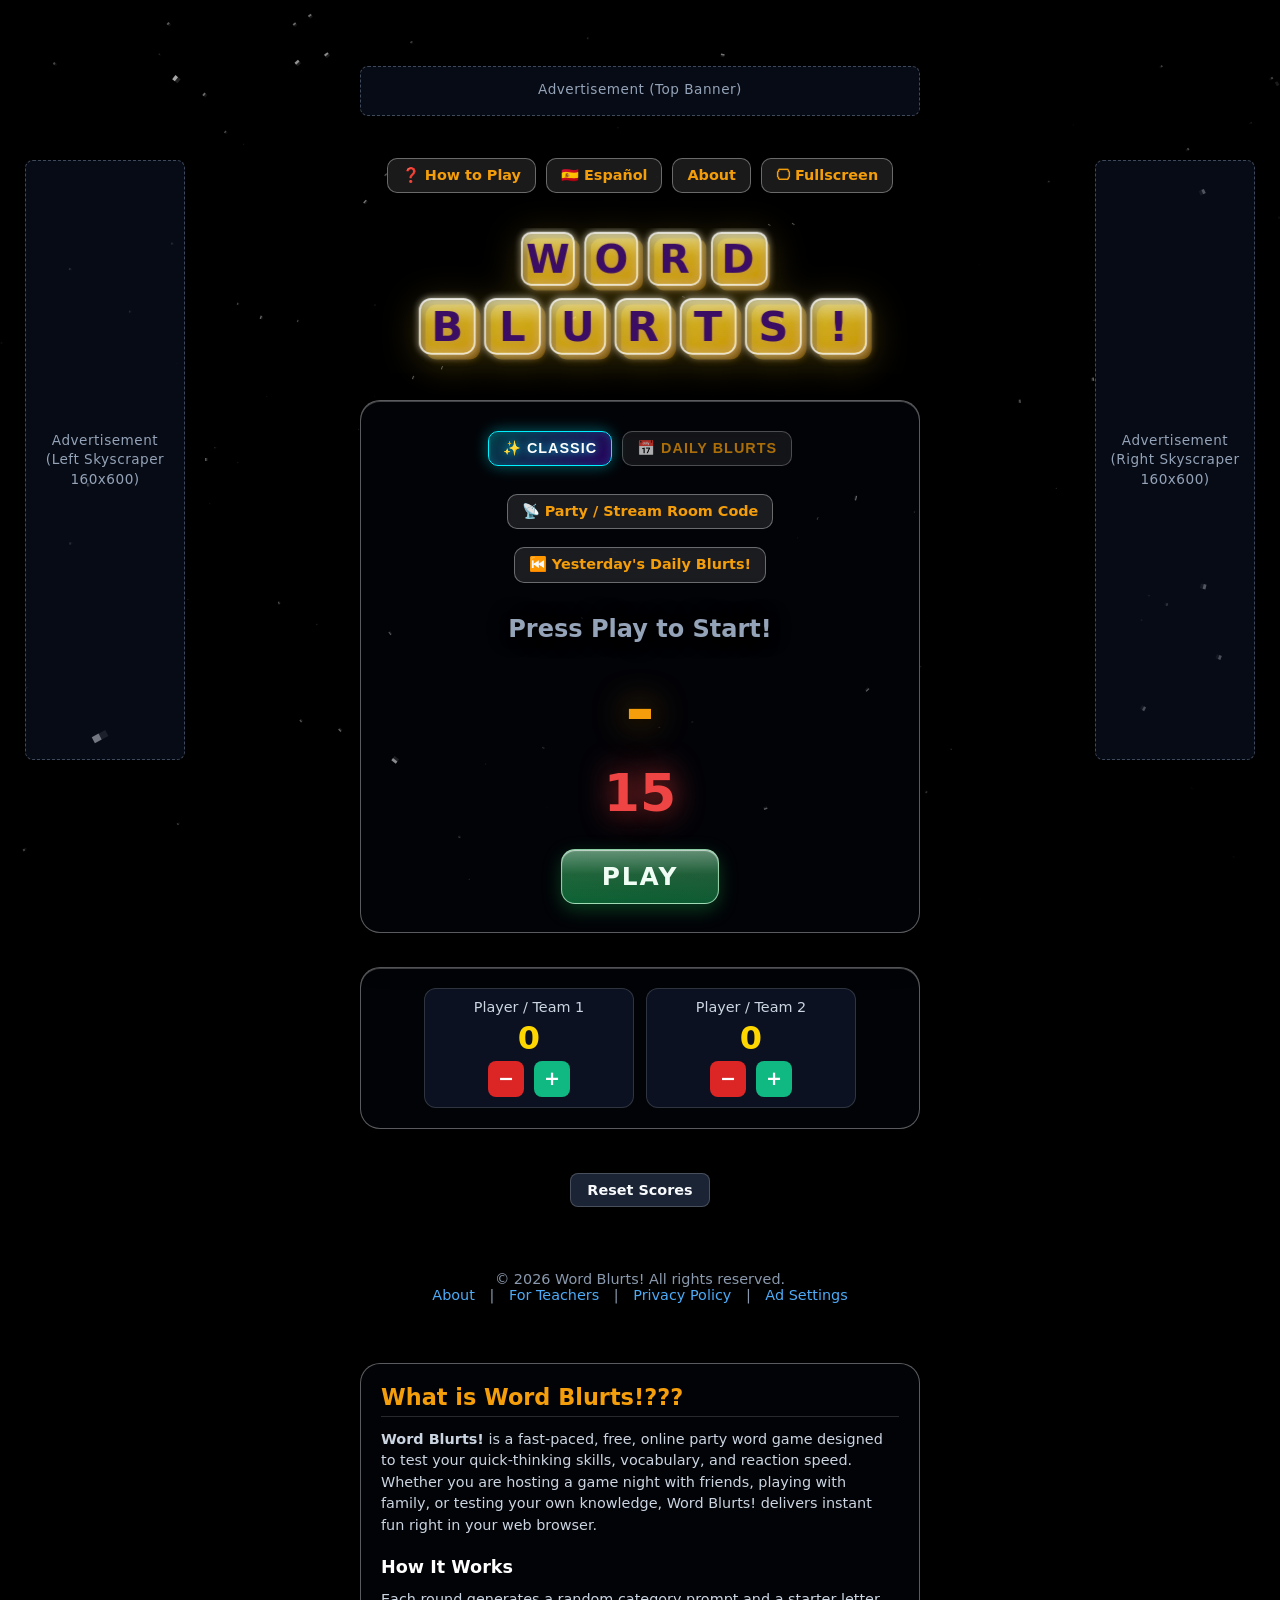
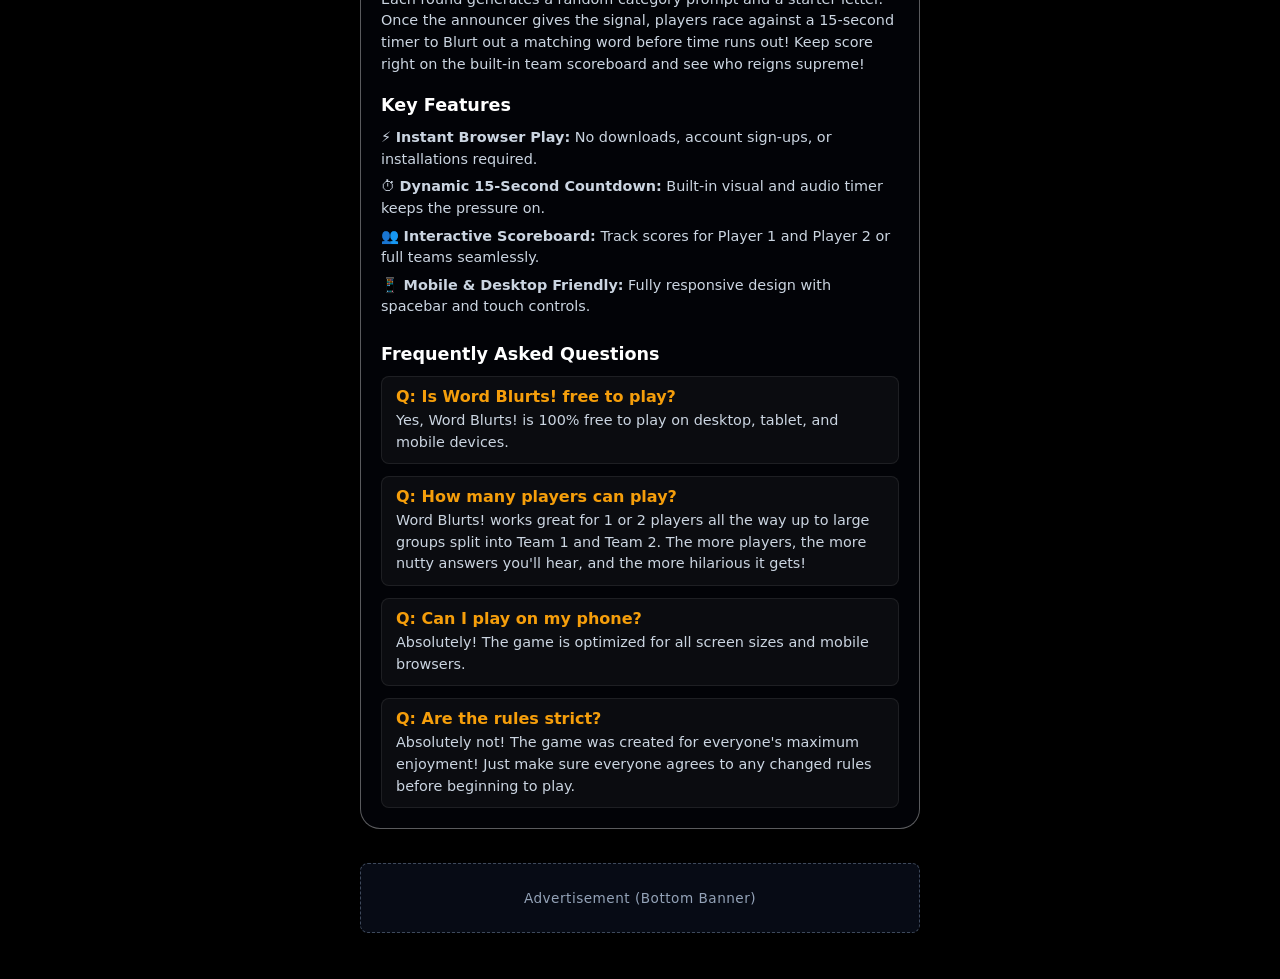
==== index.html @ f64deb50 "Update index.html" ====
<!DOCTYPE html>
<html lang="en" translate="no">
<head>
<script async src="https://www.googletagmanager.com/gtm.js?id=GTM-NG4SJJV2"></script>
<script>
  window.dataLayer = window.dataLayer || [];
  function gtag(){dataLayer.push(arguments);}
  gtag('js', new Date());
</script>

    
    <meta charset="UTF-8">
    <meta name="viewport" content="width=device-width, initial-scale=1.0">
    <meta name="google" content="notranslate">
    <!-- PWA Web Manifest -->
    <link rel="manifest" href="manifest.json">


    <!-- Mobile & iOS Home Screen Tags -->
    <meta name="theme-color" content="#7b2cbf">
    <meta name="mobile-web-app-capable" content="yes">
    <meta name="apple-mobile-web-app-capable" content="yes">
    <meta name="apple-mobile-web-app-status-bar-style" content="black-translucent">
    <meta name="apple-mobile-web-app-title" content="Word Blurts!">
    <link rel="apple-touch-icon" href="icon-192.png">
    <meta charset="UTF-8">
    <meta name="viewport" content="width=device-width, initial-scale=1.0">
    <title>Word Blurts! - Fast-Paced Online Party Game</title>


    <!-- Social Media Open Graph Meta Tags -->
    <meta property="og:type" content="website">
    <meta property="og:url" content="https://wordblurts.com/">
    <meta property="og:title" content="Word Blurts! - Fast-Paced Online Party Game">
    <meta property="og:description" content="Test your quick thinking! Race against a 15-second timer in this free online party word game.">
    <meta property="og:image" content="https://wordblurts.com/assets/og-preview.png">


    <!-- Twitter / X Card Tags -->
    <meta name="twitter:card" content="summary_large_image">
    <meta name="twitter:title" content="Word Blurts! - Fast-Paced Online Party Game">
    <meta name="twitter:description" content="Race against the clock in this instant browser word game!">
    <meta name="twitter:image" content="https://wordblurts.com/assets/og-preview.png">


    <script async src="https://pagead2.googlesyndication.com/pagead/js/adsbygoogle.js?client=ca-pub-4218227228599951" crossorigin="anonymous"></script>
    <style>
        /* Reduce size of time-up / status announcements */
        .time-up-text, #promptDisplay.time-up {
            font-size: 80% !important;
        }
        #promptDisplay.time-up, 
        .time-up-text, 
        div.time-up-text {
            font-size: 1.8rem !important;
        }


        /* ==========================================
           PWA BANNER
           ========================================== */
        .pwa-banner {
            position: fixed;
            bottom: 20px;
            left: 50%;
            transform: translateX(-50%);
            width: 92%;
            max-width: 480px;
            background: rgba(13, 16, 38, 0.92);
            border: 1px solid rgba(0, 240, 255, 0.4);
            border-radius: 16px;
            padding: 12px 16px;
            display: flex;
            align-items: center;
            justify-content: space-between;
            gap: 12px;
            box-shadow: 0 10px 30px rgba(0, 0, 0, 0.8), 0 0 20px rgba(0, 240, 255, 0.2);
            backdrop-filter: blur(12px);
            z-index: 9999;
            transition: all 0.4s cubic-bezier(0.175, 0.885, 0.32, 1.275);
        }


        .pwa-banner.hidden {
            display: none !important;
        }


        .pwa-banner-content {
            display: flex;
            align-items: center;
            gap: 12px;
            overflow: hidden;
        }


        .pwa-icon-wrapper {
            width: 44px;
            height: 44px;
            flex-shrink: 0;
            border-radius: 10px;
            overflow: hidden;
            border: 1px solid rgba(0, 240, 255, 0.3);
            box-shadow: 0 0 8px rgba(0, 240, 255, 0.3);
        }


        .pwa-app-icon {
            width: 100%;
            height: 100%;
            object-fit: cover;
        }


        .pwa-text {
            display: flex;
            flex-direction: column;
        }


        .pwa-title {
            color: #ffffff;
            font-family: 'Orbitron', 'Rajdhani', sans-serif;
            font-size: 0.95rem;
            font-weight: 700;
            letter-spacing: 0.5px;
        }


        .pwa-subtext {
            color: #8a99ad;
            font-size: 0.75rem;
            margin-top: 2px;
        }


        .pwa-actions {
            display: flex;
            align-items: center;
            gap: 8px;
            flex-shrink: 0;
        }


        .pwa-btn-install {
            background: linear-gradient(135deg, #00f0ff 0%, #7000ff 100%);
            border: none;
            color: #ffffff;
            font-family: 'Orbitron', sans-serif;
            font-size: 0.8rem;
            font-weight: 700;
            padding: 8px 16px;
            border-radius: 20px;
            cursor: pointer;
            box-shadow: 0 0 10px rgba(0, 240, 255, 0.4);
            transition: transform 0.2s ease, box-shadow 0.2s ease;
        }


        .pwa-btn-install:active {
            transform: scale(0.95);
        }


        .pwa-btn-close {
            background: transparent;
            border: none;
            color: #8a99ad;
            font-size: 1.4rem;
            line-height: 1;
            cursor: pointer;
            padding: 4px 8px;
            transition: color 0.2s ease;
        }


        .pwa-btn-close:hover {
            color: #ffffff;
        }


      /* ==========================================
           MODE TOGGLE CONTAINER & BUTTONS
           ========================================== */
        .mode-toggle-container {
            display: flex;
            justify-content: center;
            align-items: center;
            gap: 12px;
            margin: 20px auto;
            padding: 6px;
            background: rgba(13, 16, 38, 0.75);
            border: 1px solid rgba(0, 240, 255, 0.2);
            border-radius: 50px;
            box-shadow: 0 0 20px rgba(0, 0, 0, 0.6), inset 0 0 12px rgba(0, 240, 255, 0.05);
            backdrop-filter: blur(8px);
            width: fit-content;
        }

        .mode-btn {
            background: transparent;
            border: 1px solid transparent;
            color: #8a99ad;
            font-family: 'Orbitron', 'Rajdhani', 'Segoe UI', sans-serif;
            font-size: 0.95rem;
            font-weight: 700;
            letter-spacing: 1px;
            padding: 10px 24px;
            border-radius: 30px;
            cursor: pointer;
            transition: all 0.3s cubic-bezier(0.25, 0.8, 0.25, 1);
            outline: none;
            text-transform: uppercase;
            position: relative;
            overflow: hidden;
        }

       .mode-btn:hover:not(.active) {
    color: #e2e8f0;
    border-color: rgba(0, 240, 255, 0.3);
    background: rgba(0, 240, 255, 0.05);
    box-shadow: 0 0 10px rgba(0, 240, 255, 0.15);
}

.mode-btn.active {
    color: #ffffff;
    background: linear-gradient(135deg, rgba(0, 240, 255, 0.25) 0%, rgba(112, 0, 255, 0.35) 100%);
    border-color: #00f0ff;
    box-shadow: 0 0 15px rgba(0, 240, 255, 0.4), inset 0 0 8px rgba(0, 240, 255, 0.2);
    text-shadow: 0 0 8px rgba(0, 240, 255, 0.8);
}

.mode-btn.active#dailyModeBtn {
    background: linear-gradient(135deg, rgba(124, 58, 237, 0.35) 0%, rgba(91, 33, 182, 0.45) 100%);
    border-color: #a78bfa;
    box-shadow: 0 0 15px rgba(167, 139, 250, 0.35), inset 0 0 8px rgba(167, 139, 250, 0.2);
    text-shadow: 0 0 8px rgba(167, 139, 250, 0.7);
}

.mode-btn:active {
    transform: scale(0.96);
}

/* Match top and bottom banner height & edge clearance on desktop */
.ad-banner-top,
.ad-banner-bottom {
    display: flex;
    align-items: center;
    justify-content: center;
    width: 100%;
    max-width: 760px;
    height: 60px;
    min-height: 50px;
    max-height: 70px;
    padding: 4px 8px;
    box-sizing: border-box;
    background-color: rgba(15, 23, 42, 0.96);
    backdrop-filter: blur(6px);
    z-index: 999;
}

.ad-banner-top {
    position: sticky;
    top: 16px;
    margin: 16px auto 10px auto;
}

.ad-banner-bottom {
    position: fixed;
    bottom: 16px;
    left: 50%;
    transform: translateX(-50%);
    margin: 0;
}

/* Give page content room at the bottom so the fixed banner doesn't cover text */
.game-container {
    padding-bottom: 90px;
}

/* Uniform vertical spacing through the game field down to Reset Scores */
.game-field-stack > * + *,
.game-field-reset {
    margin-top: 10px !important;
}

@media (max-width: 768px) {
    .side-column {
        display: none !important;
    }
    .game-container {
        padding-top: calc(16px + env(safe-area-inset-top, 0px));
        padding-bottom: calc(90px + env(safe-area-inset-bottom, 0px));
    }
    .ad-banner-top {
        top: 0;
        height: auto;
        min-height: calc(50px + env(safe-area-inset-top, 0px));
        max-height: none;
        padding-top: env(safe-area-inset-top, 0px);
        padding-bottom: 0;
        margin: 0 auto 10px auto;
    }
    .ad-banner-bottom {
        bottom: 0;
        left: 50%;
        transform: translateX(-50%);
        height: auto;
        min-height: calc(50px + env(safe-area-inset-bottom, 0px));
        max-height: none;
        padding-top: 0;
        padding-bottom: calc(env(safe-area-inset-bottom, 0px) + 16px);
        margin: 0;
    }
}

@media (max-width: 480px) {
    .mode-toggle-container {
        width: 90%;
        gap: 6px;
    }
    .mode-btn {
        flex: 1;
        padding: 8px 12px;
        font-size: 0.82rem;
        text-align: center;
    }
}

/* ==========================================
   DAILY RESULTS MODAL STYLES
   ========================================== */
.modal-overlay {
    position: fixed;
    top: 0;
    left: 0;
    width: 100vw;
    height: 100vh;
    background-color: rgba(10, 14, 26, 0.85);
    backdrop-filter: blur(6px);
    display: flex;
    justify-content: center;
    align-items: center;
    z-index: 1000;
    animation: fadeIn 0.3s ease-out;
}

.modal-card {
    background: linear-gradient(145deg, #1e293b, #0f172a);
    border: 2px solid #38bdf8;
    box-shadow: 0 10px 30px rgba(56, 189, 248, 0.25);
    border-radius: 18px;
    padding: 30px;
    width: 90%;
    max-width: 420px;
    text-align: center;
    color: #ffffff;
    box-sizing: border-box;
}

.modal-title {
    font-family: 'Segoe UI Black', Arial-Black, sans-serif;
    font-size: 1.6rem;
    margin-top: 0;
    margin-bottom: 20px;
    color: #fef08a;
    text-shadow: 0 2px 8px rgba(254, 240, 138, 0.3);
}

.stats-row {
    display: flex;
    justify-content: space-around;
    gap: 10px;
    margin-bottom: 20px;
}

.stat-box {
    background: rgba(255, 255, 255, 0.05);
    border: 1px solid rgba(255, 255, 255, 0.1);
    border-radius: 12px;
    padding: 12px 8px;
    flex: 1;
    display: flex;
    flex-direction: column;
    align-items: center;
}

.stat-value {
    font-size: 1.4rem;
    font-weight: 900;
    color: #38bdf8;
}

.stat-label {
    font-size: 0.75rem;
    text-transform: uppercase;
    letter-spacing: 0.5px;
    color: #94a3b8;
    margin-top: 4px;
}


        .emoji-grid {
            font-size: 1.5rem;
            letter-spacing: 4px;
            margin: 15px 0;
            word-break: break-all;
        }


        .next-blurt-msg {
            font-size: 0.9rem;
            color: #cbd5e1;
            margin-bottom: 20px;
        }


        .share-btn {
            background: linear-gradient(135deg, #22c55e, #15803d);
            color: #ffffff;
            font-family: 'Segoe UI Black', Arial-Black, sans-serif;
            font-size: 1.1rem;
            border: none;
            border-radius: 12px;
            padding: 14px 28px;
            cursor: pointer;
            width: 100%;
            transition: transform 0.15s ease, box-shadow 0.15s ease;
            box-shadow: 0 4px 14px rgba(34, 197, 94, 0.4);
        }


        .share-btn:hover {
            transform: translateY(-2px);
            box-shadow: 0 6px 20px rgba(34, 197, 94, 0.6);
        }


        .share-btn:active {
            transform: translateY(1px);
        }


        @keyframes fadeIn {
            from { opacity: 0; transform: scale(0.95); }
            to { opacity: 1; transform: scale(1); }
        }


        /* ==========================================
           MAIN GAME STYLES
           ========================================== */
        :root {
            --primary-green: #10b981;
            --primary-green-hover: #059669;
            --card-bg: rgba(10, 15, 30, 0.25);
            --card-border: rgba(255, 255, 255, 0.35);
            --accent-yellow: #f59e0b;
            --text-color: #f8fafc;
            --accent-glow: rgba(245, 158, 11, 0.75);
            --btn-green: #2e7d32;
            --btn-red: #c62828;
        }


        * {
            box-sizing: border-box;
            margin: 0;
            padding: 0;
            font-family: 'Segoe UI', system-ui, -apple-system, BlinkMacSystemFont, Roboto, sans-serif;
        }


        body {
            background-color: #000000;
            color: var(--text-color);
            min-height: 100vh;
            display: flex;
            flex-direction: column;
            align-items: center;
            justify-content: space-between;
            overflow-x: hidden;
            position: relative;
            padding-top: 56px;
        }


        #starfield {
            position: fixed;
            top: 0;
            left: 0;
            width: 100vw;
            height: 100vh;
            z-index: 0;
            pointer-events: none;
        }


        .ad-banner {
            position: relative;
            z-index: 10;
            width: 100%;
            max-width: 728px;
            height: 90px;
            background-color: rgba(15, 23, 42, 0.5);
            display: flex;
            align-items: center;
            justify-content: center;
            color: #94a3b8;
            font-size: 0.85rem;
            border: 1px dashed rgba(100, 116, 139, 0.6);
            border-radius: 8px;
            margin: 10px 0;
            letter-spacing: 0.5px;
        }


        .page-layout {
            display: flex;
            justify-content: center;
            align-items: flex-start;
            width: 100%;
            max-width: 1200px;
            margin: 0 auto;
            position: relative;
            z-index: 10;
        }


        .side-column {
            display: none;
            width: 160px;
            background-color: transparent;
            margin: 10px;
        }


        .ad-placeholder-vertical {
            width: 160px;
            height: 600px;
            background-color: rgba(15, 23, 42, 0.5);
            border: 1px dashed rgba(100, 116, 139, 0.6);
            border-radius: 8px;
            display: flex;
            align-items: center;
            justify-content: center;
            text-align: center;
            color: #94a3b8;
            font-size: 0.85rem;
            letter-spacing: 0.5px;
            line-height: 1.4;
            padding: 10px;
        }


        .game-container {
            width: 100%;
            max-width: 650px;
            display: flex;
            flex-direction: column;
            align-items: center;
            gap: 20px;
            margin: 0 auto;
            padding: 10px 20px 20px 20px;
        }


        header {
            width: 100%;
            display: flex;
            justify-content: center;
            padding: 5px 0;
        }


        .logo-3d {
            width: 100%;
            max-width: 520px;
            height: auto;
            filter: drop-shadow(0px 12px 20px rgba(0, 0, 0, 0.85));
        }


        .rules-toggle-btn {
            background: rgba(255, 255, 255, 0.1);
            color: var(--accent-yellow);
            border: 1px solid var(--card-border);
            padding: 8px 18px;
            border-radius: 20px;
            font-size: 0.9rem;
            font-weight: 700;
            cursor: pointer;
            transition: all 0.2s ease;
            backdrop-filter: blur(5px);
            display: inline-flex;
            align-items: center;
            gap: 6px;
        }


        .rules-toggle-btn:hover {
            background: rgba(255, 255, 255, 0.2);
            color: #ffffff;
            transform: translateY(-1px);
        }


        .btn-lang {
            background: rgba(255, 255, 255, 0.1);
            color: var(--accent-yellow);
            border: 1px solid var(--card-border);
            padding: 8px 18px;
            border-radius: 20px;
            font-size: 0.9rem;
            font-weight: 700;
            cursor: pointer;
            transition: all 0.2s ease;
            backdrop-filter: blur(5px);
            display: inline-flex;
            align-items: center;
            gap: 6px;
        }


        .btn-lang:hover {
            background: rgba(255, 255, 255, 0.2);
            color: #ffffff;
            transform: translateY(-1px);
        }


        .rules-card {
            background: var(--card-bg);
            padding: 16px 20px;
            border-radius: 12px;
            font-size: 0.92rem;
            color: #ffffff;
            line-height: 1.5;
            border: 1px solid var(--card-border);
            box-shadow: 0 8px 32px 0 rgba(0, 0, 0, 0.7);
            text-shadow: 0 2px 4px rgba(0, 0, 0, 0.9);
            display: none;
            width: 100%;
            animation: fadeIn 0.3s ease;
        }


        .rules-card kbd {
            background: rgba(255, 255, 255, 0.25);
            border: 1px solid rgba(255, 255, 255, 0.4);
            border-radius: 4px;
            padding: 2px 6px;
            font-size: 0.8rem;
            color: var(--accent-yellow);
            font-weight: 700;
        }


     .game-card {
            background: var(--card-bg);
            width: 100%;
            padding: 22px 20px;
            border-radius: 20px;
            box-shadow: 0 15px 35px rgba(0, 0, 0, 0.7), inset 0 1px 0 rgba(255, 255, 255, 0.25);
            display: flex;
            flex-direction: column;
            align-items: center;
            gap: 12px;
            border: 1px solid var(--card-border);
            position: relative;
            overflow: hidden;
        }

        .game-card > * {
            margin-top: 0 !important;
            margin-bottom: 0 !important;
        }

        .prompt-box {
            font-size: 1.45rem;
            font-weight: 800;
            min-height: 52px;
            display: flex;
            align-items: center;
            justify-content: center;
            color: #ffffff;
            text-shadow: 0 2px 10px rgba(0, 0, 0, 0.95), 0 0 20px rgba(0, 0, 0, 0.9);
            text-align: center;
        }

        .letter-display {
            font-size: 4.5rem;
            font-weight: 900;
            color: var(--accent-yellow);
            line-height: 1;
            text-shadow: 0 0 35px var(--accent-glow), 0 4px 12px rgba(0, 0, 0, 0.95);
            transition: transform 0.2s ease;
        }

        .timer {
            font-size: 3.25rem;
            font-weight: 900;
            color: #ef4444;
            min-height: 52px;
            display: flex;
            align-items: center;
            justify-content: center;
            text-shadow: 0 0 30px rgba(239, 68, 68, 0.85), 0 4px 12px rgba(0, 0, 0, 0.95);
            white-space: nowrap;
            max-width: 100%;
        }

        .play-btn {
            background: linear-gradient(135deg, #10b981 0%, #059669 100%);
            color: white;
            font-size: 1.65rem;
            font-weight: 800;
            padding: 13px 46px;
            border: none;
            border-radius: 50px;
            cursor: pointer;
            box-shadow: 0 8px 25px rgba(16, 185, 129, 0.5), 0 4px 0 #047857;
            transition: all 0.15s ease;
            text-transform: uppercase;
            letter-spacing: 1px;
            touch-action: manipulation;
        }

        .play-btn:hover {
            transform: translateY(-2px);
            box-shadow: 0 12px 30px rgba(16, 185, 129, 0.6), 0 6px 0 #047857;
        }

        .play-btn:active {
            transform: translateY(3px);
            box-shadow: 0 4px 15px rgba(16, 185, 129, 0.4), 0 1px 0 #047857;
        }

        .play-btn:focus {
            outline: none;
        }


        .scoreboard-container {
            width: 100%;
            display: flex;
            flex-direction: column;
            align-items: center;
            gap: 10px;
        }


        .scoreboard {
            background: var(--card-bg);
            width: 100%;
            padding: 20px 15px;
            border-radius: 20px;
            box-shadow: 0 15px 35px rgba(0, 0, 0, 0.7), inset 0 1px 0 rgba(255, 255, 255, 0.25);
            display: flex;
            justify-content: space-around;
            align-items: center;
            gap: 15px;
            border: 1px solid var(--card-border);
        }


        .team-score-card {
            display: flex;
            flex-direction: column;
            align-items: center;
            flex: 1;
            background: rgba(255, 255, 255, 0.05);
            padding: 12px 8px;
            border-radius: 14px;
            border: 1px solid rgba(255, 255, 255, 0.15);
        }


        .team-label {
            font-size: 0.95rem;
            font-weight: 700;
            color: #ffffff;
            text-shadow: 0 2px 4px rgba(0, 0, 0, 0.9);
            margin-bottom: 4px;
        }


        .score-display {
            font-size: 2.8rem;
            font-weight: 900;
            color: var(--accent-yellow);
            text-shadow: 0 0 15px var(--accent-glow);
            margin: 2px 0;
        }


        .score-controls {
            display: flex;
            gap: 10px;
            width: 100%;
            justify-content: center;
            margin-top: 6px;
        }


        .btn-score {
            min-width: 52px;
            min-height: 52px;
            font-size: 1.8rem;
            font-weight: bold;
            border: none;
            border-radius: 12px;
            color: #ffffff;
            cursor: pointer;
            display: flex;
            align-items: center;
            justify-content: center;
            touch-action: manipulation;
            transition: transform 0.1s ease;
            box-shadow: 0 4px 10px rgba(0, 0, 0, 0.5);
        }


        .btn-score:active {
            transform: scale(0.92);
        }


        .btn-plus {
            background-color: var(--btn-green);
            flex: 1;
        }


        .btn-minus {
            background-color: var(--btn-red);
            flex: 1;
        }


        .reset-score-btn {
            background: rgba(239, 68, 68, 0.15);
            color: #fca5a5;
            border: 1px solid rgba(239, 68, 68, 0.4);
            padding: 6px 16px;
            border-radius: 15px;
            font-size: 0.8rem;
            font-weight: 700;
            letter-spacing: 0.5px;
            cursor: pointer;
            transition: all 0.2s ease;
        }


        .reset-score-btn:hover {
            background: rgba(239, 68, 68, 0.3);
            color: #ffffff;
        }


        .seo-info-card {
            background: var(--card-bg);
            border: 1px solid var(--card-border);
            border-radius: 20px;
            padding: 25px;
            width: 100%;
            text-align: left;
            color: var(--text-color);
            box-shadow: 0 15px 35px rgba(0, 0, 0, 0.7);
            display: flex;
            flex-direction: column;
            gap: 12px;
        }


        .seo-info-card h2 {
            color: var(--accent-yellow);
            font-size: 1.4rem;
            border-bottom: 1px solid rgba(255, 255, 255, 0.15);
            padding-bottom: 6px;
        }


        .seo-info-card h3 {
            color: #ffffff;
            font-size: 1.1rem;
            margin-top: 8px;
        }


        .seo-info-card p, .seo-info-card li {
            font-size: 0.9rem;
            line-height: 1.5;
            color: #cbd5e1;
        }


        .seo-info-card ul {
            list-style: none;
            padding-left: 0;
        }


        .seo-info-card li {
            margin-bottom: 6px;
        }


        .faq-item {
            background: rgba(255, 255, 255, 0.04);
            padding: 10px 14px;
            border-radius: 8px;
            border: 1px solid rgba(255, 255, 255, 0.08);
        }


        .faq-item strong {
            color: var(--accent-yellow);
            display: block;
            margin-bottom: 4px;
        }


        @media screen and (min-width: 768px) {
            .side-column {
                display: block;
                position: fixed;
                top: 50%;
                transform: translateY(-50%);
                z-index: 100;
            }
            .side-column-left {
                left: 15px;
            }
            .side-column-right {
                right: 15px;
            }
        }


        @media (max-width: 480px) {
            .timer {
                font-size: 2.6rem;
            }
            .btn-score {
                min-width: 44px;
                min-height: 44px;
                font-size: 1.5rem;
            }
            .score-display {
                font-size: 2.2rem;
            }
            .team-label {
                font-size: 0.82rem;
            }
        }

.top-utility-bar,
.mode-toggle-container,
#roomModeWrapper {
    display: flex !important;
    flex-wrap: wrap !important;
    justify-content: center !important;
    align-items: center !important;
    gap: 10px !important;
    margin: 10px auto !important;
}

.rules-toggle-btn,
.mode-btn,
#toggleRoomBarBtn {
    display: inline-flex !important;
    align-items: center !important;
    justify-content: center !important;
    padding: 8px 14px !important;
    font-size: 0.9rem !important;
    font-weight: 600 !important;
    line-height: 1.2 !important;
    border-radius: 10px !important;
}

.game-card .prompt-box,
.game-card .letter-display,
.game-card .timer,
.game-card .play-btn {
    margin-top: 10px !important;
    margin-bottom: 10px !important;
}

.play-btn {
    padding: 12px 34px !important;
    font-size: 1.25rem !important;
    font-weight: 800 !important;
    letter-spacing: 1.5px !important;
    color: #ecfdf5 !important;
    border-radius: 14px !important;
    border: 1px solid rgba(167, 243, 208, 0.55) !important;
    background:
        linear-gradient(180deg, rgba(255, 255, 255, 0.28) 0%, rgba(255, 255, 255, 0.04) 48%, rgba(0, 0, 0, 0.18) 100%),
        linear-gradient(135deg, rgba(6, 95, 70, 0.72) 0%, rgba(4, 47, 46, 0.78) 100%) !important;
    box-shadow:
        inset 0 1px 1px rgba(255, 255, 255, 0.55),
        0 8px 20px rgba(4, 47, 46, 0.45) !important;
    backdrop-filter: blur(6px) !important;
    cursor: pointer !important;
}

        /* Center the logo cleanly over the gameplay card and give it a glassy sheen */
header {
    display: flex;
    justify-content: center;
    align-items: center;
    width: 100%;
}

.logo-3d {
    display: block;
    margin: 0 auto;
    max-width: 520px;
    width: 100%;
    height: auto;
    filter: drop-shadow(0 6px 18px rgba(250, 204, 21, 0.25));
}

/* Remove the oval/pill wrapper around Classic & Daily Blurts */
.mode-toggle-container {
    background: transparent !important;
    border: none !important;
    box-shadow: none !important;
    border-radius: 0 !important;
    padding: 0 !important;
    gap: 10px !important;
    margin: 8px auto !important;
}

#roomModeWrapper {
    margin: 8px auto 6px auto !important;
}

/* Tighten vertical spacing between Party button, prompt, letter, timer, and PLAY */
.game-card .prompt-box {
    margin-top: 8px !important;
    margin-bottom: 4px !important;
}

.game-card .letter-display {
    margin-top: 2px !important;
    margin-bottom: 4px !important;
}

.game-card .timer {
    margin-top: 2px !important;
    margin-bottom: 10px !important;
}

.game-card .play-btn {
    margin-top: 4px !important;
    margin-bottom: 6px !important;
}

/* Standardize utility/mode/room buttons without overriding red or custom-colored buttons */
.top-utility-bar .rules-toggle-btn,
.mode-toggle-container .mode-btn,
#roomModeWrapper .rules-toggle-btn {
    display: inline-flex !important;
    align-items: center !important;
    justify-content: center !important;
    padding: 8px 14px !important;
    font-size: 0.9rem !important;
    font-weight: 600 !important;
    line-height: 1.2 !important;
    border-radius: 10px !important;
}

/* Keep any red scoring/reset/penalty buttons distinctly red */
button[class*="red"],
button[id*="red"],
.score-btn-red,
.btn-red {
    background: linear-gradient(180deg, rgba(248, 113, 113, 0.72), rgba(185, 28, 28, 0.82)) !important;
    border-color: rgba(254, 202, 202, 0.65) !important;
    color: #fff5f5 !important;
}

/* Brighter, translucent, glossy green PLAY button */
.play-btn {
    padding: 11px 32px !important;
    font-size: 1.2rem !important;
    font-weight: 800 !important;
    letter-spacing: 1.5px !important;
    color: #f0fdf4 !important;
    border-radius: 14px !important;
    border: 1px solid rgba(187, 247, 208, 0.7) !important;
    background:
        linear-gradient(180deg, rgba(255, 255, 255, 0.36) 0%, rgba(255, 255, 255, 0.08) 46%, rgba(16, 185, 129, 0.12) 100%),
        linear-gradient(135deg, rgba(22, 163, 74, 0.52) 0%, rgba(21, 128, 61, 0.58) 100%) !important;
    box-shadow:
        inset 0 1px 1px rgba(255, 255, 255, 0.65),
        0 6px 18px rgba(22, 163, 74, 0.35) !important;
    backdrop-filter: blur(4px) !important;
    cursor: pointer !important;
}

        header {
    display: flex !important;
    justify-content: center !important;
    align-items: center !important;
    width: 100% !important;
    margin: 0 auto !important;
}

.logo-3d {
    display: block !important;
    margin: 0 auto !important;
    width: 100% !important;
    max-width: 520px !important;
    height: auto !important;
}

.game-container,
.game-card {
    margin-left: auto !important;
    margin-right: auto !important;
}

.play-btn {
    padding: 12px 40px !important;
    font-size: 1.55rem !important;
    font-weight: 800 !important;
    letter-spacing: 2px !important;
    color: #f0fdf4 !important;
    border-radius: 14px !important;
    border: 1px solid rgba(187, 247, 208, 0.72) !important;
    background:
        linear-gradient(180deg, rgba(255, 255, 255, 0.36) 0%, rgba(255, 255, 255, 0.08) 46%, rgba(16, 185, 129, 0.12) 100%),
        linear-gradient(135deg, rgba(22, 163, 74, 0.54) 0%, rgba(21, 128, 61, 0.60) 100%) !important;
    box-shadow:
        inset 0 1px 1px rgba(255, 255, 255, 0.65),
        0 6px 18px rgba(22, 163, 74, 0.35) !important;
    backdrop-filter: blur(4px) !important;
    cursor: pointer !important;
}

/* Keep game-card centered and matching the gameplay column width */
.game-card {
    max-width: 560px !important;
    margin-left: auto !important;
    margin-right: auto !important;
}

header,
header .logo-3d {
    margin-left: auto !important;
    margin-right: auto !important;
}

/* Override any earlier left/transform offset on the logo so it matches the top buttons */
header .logo-3d,
.logo-3d {
    position: static !important;
    left: auto !important;
    right: auto !important;
    transform: none !important;
    margin-left: auto !important;
    margin-right: auto !important;
    display: block !important;
}

/* Center the main gameplay column & stack evenly */
main,
.main-content,
.game-wrapper,
.game-container,
.game-card,
.rules-card {
    margin-left: auto !important;
    margin-right: auto !important;
}

.game-card {
    max-width: 560px !important;
    width: 100% !important;
}

header,
header .logo-3d {
    margin-left: auto !important;
    margin-right: auto !important;
    display: block !important;
}

/* Keep all main column children centered inside .game-container */
.game-container {
    flex: 1 1 auto;
    max-width: 680px;
    margin: 0 auto;
    display: flex;
    flex-direction: column;
    align-items: center;
}

.game-container > footer,
.game-container footer {
    width: 100%;
    text-align: center;
    margin-left: auto;
    margin-right: auto;
}

/* Keep .ad-banner-top aligned with the central column and sticky */
.ad-banner-top {
    display: flex;
    align-items: center;
    justify-content: center;
    position: sticky;
    top: 0;
    width: 100%;
    max-width: 760px;
    min-height: 50px;
    height: calc(50px + env(safe-area-inset-top, 0px));
    padding-top: env(safe-area-inset-top, 0px);
    margin: 0 auto 12px auto;
    transform: none;
    z-index: 999;
}

/* 2. Center the main game column evenly between the left and right skyscrapers */
.page-layout {
    justify-content: space-between !important;
    max-width: 1200px !important;
    margin-left: auto !important;
    margin-right: auto !important;
}

.game-container {
    flex: 0 1 600px !important;
    margin-left: auto !important;
    margin-right: auto !important;
    display: flex !important;
    flex-direction: column !important;
    align-items: center !important;
}

/* 3. Keep the footer centered directly beneath the game card */
footer {
    width: 100% !important;
    max-width: 600px !important;
    margin: 24px auto 0 auto !important;
    text-align: center !important;
}
        
    </style>


    <!-- Structured Data / SEO Schema Markup -->
    <script type="application/ld+json">
    {
      "@context": "https://schema.org",
      "@graph": [
        {
          "@type": "WebApplication",
          "@id": "https://wordblurts.com/#game",
          "name": "Word Blurts!",
          "url": "https://wordblurts.com/",
          "applicationCategory": "GameApplication",
          "genre": "Party Game",
          "operatingSystem": "All",
          "browserRequirements": "Requires JavaScript. Requires HTML5.",
          "offers": {
            "@type": "Offer",
            "price": "0.00",
            "priceCurrency": "USD"
          },
          "description": "Word Blurts! is a fast-paced, free online party word game designed to test quick-thinking skills, vocabulary, and reaction speed.",
          "author": {
            "@type": "Organization",
            "name": "Word Blurts!"
          }
        },
        {
          "@type": "FAQPage",
          "@id": "https://wordblurts.com/#faq",
          "mainEntity": [
            {
              "@type": "Question",
              "name": "Is Word Blurts! free to play?",
              "acceptedAnswer": {
                "@type": "Answer",
                "text": "Yes, Word Blurts! is 100% free to play on desktop, tablet, and mobile devices."
              }
            },
            {
              "@type": "Question",
              "name": "How many players can play?",
              "acceptedAnswer": {
                "@type": "Answer",
                "text": "Word Blurts! works great for 1 or 2 players all the way up to large groups split into Team 1 and Team 2. The more players, the more nutty answers you'll hear, and the more hilarious it gets!"
              }
            },
            {
              "@type": "Question",
              "name": "Can I play on my phone?",
              "acceptedAnswer": {
                "@type": "Answer",
                "text": "Absolutely! The game is optimized for all screen sizes and mobile browsers."
              }
            },
            {
              "@type": "Question",
              "name": "Are the rules strict?",
              "acceptedAnswer": {
                "@type": "Answer",
                "text": "Absolutely not! The game was created for everyone's maximum enjoyment! Just make sure everyone agrees to any changed rules before beginning to play."
              }
            }
          ]
        }
      ]
    }
    </script>
</head>
<body>
    <canvas id="starfield"></canvas>


    <!-- Page Layout Wrapper with Side Banners -->
    <div class="page-layout">


        <!-- Left Skyscraper Banner -->
        <aside class="side-column side-column-left">
            <div class="ad-placeholder-vertical">
                <span>Advertisement<br>(Left Skyscraper 160x600)</span>
            </div>
        </aside>

<!-- Main Game Container -->
      <div class="game-container">
            
                 <!-- TOP BANNER -->
            <div class="ad-banner ad-banner-top">
                <span>Advertisement (Top Banner)</span>
            </div>

            <div class="top-utility-bar">
                <button id="rules-btn" class="rules-toggle-btn" onclick="toggleRules()">
                    <span id="rulesText">❓ How to Play</span>
                </button>

                <button id="lang-toggle-btn" class="rules-toggle-btn" onclick="toggleLanguage()">
                    <span>🇪🇸 Español</span>
                </button>

                <button id="open-about-btn" class="rules-toggle-btn" onclick="openAboutModal()">
                    <span id="aboutText">📖 About</span>
                </button>

                <button class="rules-toggle-btn" id="fullscreenToggleBtn" onclick="toggleFullScreen()">
                    <span id="fullscreenText">🖵 Fullscreen</span>
                </button>
            </div>

            <!-- RULES CARD (placed cleanly below button bar) -->
            <section class="rules-card" id="rulesCard" style="display: none; padding: 15px; margin: 10px auto; max-width: 600px; background: #1e293b; color: #f8fafc; border-radius: 8px; box-shadow: 0 4px 6px rgba(0,0,0,0.3);">
                <!-- The JavaScript translation block will automatically fill this in! -->
            </section>

        <!-- HEADER & GLASSY TRANSLUCENT LOGO -->
<header>
    <svg class="logo-3d" viewBox="0 0 550 155" xmlns="http://www.w3.org/2000/svg">
        <defs>
            <linearGradient id="yellowFront" x1="0%" y1="0%" x2="0%" y2="100%">
                <stop offset="0%" stop-color="#fef9c3" stop-opacity="0.52"/>
                <stop offset="45%" stop-color="#facc15" stop-opacity="0.34"/>
                <stop offset="100%" stop-color="#eab308" stop-opacity="0.38"/>
            </linearGradient>
            <linearGradient id="yellowSide" x1="0%" y1="0%" x2="100%" y2="100%">
                <stop offset="0%" stop-color="#fde047" stop-opacity="0.32"/>
                <stop offset="100%" stop-color="#ca8a04" stop-opacity="0.42"/>
            </linearGradient>
            <filter id="glow" x="-20%" y="-20%" width="140%" height="140%">
                <feGaussianBlur stdDeviation="4" result="blur" />
                <feComposite in="SourceGraphic" in2="blur" operator="over" />
            </filter>
        </defs>
        <g filter="url(#glow)">
            <g transform="translate(150, 5)">
                <rect x="6" y="6" width="55" height="55" rx="10" fill="url(#yellowSide)" />
                <rect x="0" y="0" width="55" height="55" rx="10" fill="url(#yellowFront)" stroke="rgba(255,255,255,0.75)" stroke-width="2" />
                <text x="27.5" y="42" font-family="'Segoe UI Black', Arial-Black, sans-serif" font-weight="900" font-size="42" fill="#3b0764" text-anchor="middle">W</text>
            </g>
            <g transform="translate(217, 5)">
                <rect x="6" y="6" width="55" height="55" rx="10" fill="url(#yellowSide)" />
                <rect x="0" y="0" width="55" height="55" rx="10" fill="url(#yellowFront)" stroke="rgba(255,255,255,0.75)" stroke-width="2" />
                <text x="27.5" y="42" font-family="'Segoe UI Black', Arial-Black, sans-serif" font-weight="900" font-size="42" fill="#3b0764" text-anchor="middle">O</text>
            </g>
            <g transform="translate(284, 5)">
                <rect x="6" y="6" width="55" height="55" rx="10" fill="url(#yellowSide)" />
                <rect x="0" y="0" width="55" height="55" rx="10" fill="url(#yellowFront)" stroke="rgba(255,255,255,0.75)" stroke-width="2" />
                <text x="27.5" y="42" font-family="'Segoe UI Black', Arial-Black, sans-serif" font-weight="900" font-size="42" fill="#3b0764" text-anchor="middle">R</text>
            </g>
            <g transform="translate(351, 5)">
                <rect x="6" y="6" width="55" height="55" rx="10" fill="url(#yellowSide)" />
                <rect x="0" y="0" width="58" height="55" rx="10" fill="url(#yellowFront)" stroke="rgba(255,255,255,0.75)" stroke-width="2" />
                <text x="27.5" y="42" font-family="'Segoe UI Black', Arial-Black, sans-serif" font-weight="900" font-size="42" fill="#3b0764" text-anchor="middle">D</text>
            </g>
            <g transform="translate(42, 75)">
                <rect x="6" y="6" width="58" height="58" rx="12" fill="url(#yellowSide)" />
                <rect x="0" y="0" width="58" height="58" rx="12" fill="url(#yellowFront)" stroke="rgba(255,255,255,0.75)" stroke-width="2" />
                <text x="29" y="44" font-family="'Segoe UI Black', Arial-Black, sans-serif" font-weight="900" font-size="44" fill="#3b0764" text-anchor="middle">B</text>
            </g>
            <g transform="translate(111, 75)">
                <rect x="6" y="6" width="58" height="58" rx="12" fill="url(#yellowSide)" />
                <rect x="0" y="0" width="58" height="58" rx="12" fill="url(#yellowFront)" stroke="rgba(255,255,255,0.75)" stroke-width="2" />
                <text x="29" y="44" font-family="'Segoe UI Black', Arial-Black, sans-serif" font-weight="900" font-size="44" fill="#3b0764" text-anchor="middle">L</text>
            </g>
            <g transform="translate(180, 75)">
                <rect x="6" y="6" width="58" height="58" rx="12" fill="url(#yellowSide)" />
                <rect x="0" y="0" width="58" height="58" rx="12" fill="url(#yellowFront)" stroke="rgba(255,255,255,0.75)" stroke-width="2" />
                <text x="29" y="44" font-family="'Segoe UI Black', Arial-Black, sans-serif" font-weight="900" font-size="44" fill="#3b0764" text-anchor="middle">U</text>
            </g>
            <g transform="translate(249, 75)">
                <rect x="6" y="6" width="58" height="58" rx="12" fill="url(#yellowSide)" />
                <rect x="0" y="0" width="58" height="58" rx="12" fill="url(#yellowFront)" stroke="rgba(255,255,255,0.75)" stroke-width="2" />
                <text x="29" y="44" font-family="'Segoe UI Black', Arial-Black, sans-serif" font-weight="900" font-size="44" fill="#3b0764" text-anchor="middle">R</text>
            </g>
            <g transform="translate(318, 75)">
                <rect x="6" y="6" width="58" height="58" rx="12" fill="url(#yellowSide)" />
                <rect x="0" y="0" width="58" height="58" rx="12" fill="url(#yellowFront)" stroke="rgba(255,255,255,0.75)" stroke-width="2" />
                <text x="29" y="44" font-family="'Segoe UI Black', Arial-Black, sans-serif" font-weight="900" font-size="44" fill="#3b0764" text-anchor="middle">T</text>
            </g>
            <g transform="translate(387, 75)">
                <rect x="6" y="6" width="58" height="58" rx="12" fill="url(#yellowSide)" />
                <rect x="0" y="0" width="58" height="58" rx="12" fill="url(#yellowFront)" stroke="rgba(255,255,255,0.75)" stroke-width="2" />
                <text x="29" y="44" font-family="'Segoe UI Black', Arial-Black, sans-serif" font-weight="900" font-size="44" fill="#3b0764" text-anchor="middle">S</text>
            </g>
            <g transform="translate(456, 75)">
                <rect x="6" y="6" width="58" height="58" rx="12" fill="url(#yellowSide)" />
                <rect x="0" y="0" width="58" height="58" rx="12" fill="url(#yellowFront)" stroke="rgba(255,255,255,0.75)" stroke-width="2" />
                <text x="29" y="44" font-family="'Segoe UI Black', Arial-Black, sans-serif" font-weight="900" font-size="44" fill="#3b0764" text-anchor="middle">!</text>
            </g>
        </g>
    </svg>
</header>

           <!-- MAIN GAME CARD -->
            <main class="game-card">
                <!-- MODE TOGGLE BUTTONS (matched to standard button size) -->
                <div class="mode-toggle-container">
                    <button id="randomModeBtn" class="mode-btn rules-toggle-btn active">✨ Classic</button>
                    <button id="dailyModeBtn" class="mode-btn rules-toggle-btn">📅 Daily Blurts</button>
                </div>

     <!-- PARTY / STREAM ROOM CODE BAR -->
<div id="roomModeWrapper" style="width: 100%; max-width: 100%; box-sizing: border-box; text-align: center;">
    <button type="button" id="toggleRoomBarBtn" class="rules-toggle-btn" onclick="toggleRoomPanel()" style="max-width: 100%; white-space: normal; box-sizing: border-box;">
        📡 Party / Stream Room Code
    </button>

    <div id="roomPanel" style="display: none; margin-top: 6px; padding: 6px; background: rgba(15, 23, 42, 0.92); border: 1px solid #334155; border-radius: 12px; width: 100%; max-width: 100%; box-sizing: border-box; overflow: hidden;">
        <div style="display: flex; flex-wrap: nowrap; gap: 4px; justify-content: center; align-items: center; width: 100%; min-width: 0; box-sizing: border-box;">
            <input type="text" id="roomCodeInput" maxlength="6" size="8" placeholder="CODE" oninput="handleRoomInput(this.value)" style="flex: 0 1 9.2ch; width: 9.2ch !important; min-width: 8.5ch !important; max-width: 10ch !important; padding: 6px 4px; border-radius: 8px; border: 1px solid #475569; background: #1e293b; color: #fff; font-weight: bold; text-align: center; text-transform: uppercase; letter-spacing: 0.5px; font-size: 0.85rem; box-sizing: border-box;">
            <button type="button" id="newRoomBtn" onclick="createNewRoom()" style="flex: 0 0 auto; min-width: 0; padding: 6px 7px; border-radius: 8px; border: 1px solid rgba(125, 211, 252, 0.55); background: rgba(14, 116, 144, 0.35); color: #e0f2fe; font-weight: bold; cursor: pointer; font-size: 0.76rem; line-height: 1.1; white-space: nowrap; box-sizing: border-box;">💎 New</button>
            <button type="button" id="shareRoomBtn" onclick="copyRoomLink()" style="flex: 0 0 auto; min-width: 0; padding: 6px 7px; border-radius: 8px; border: 1px solid #475569; background: #334155; color: #fff; font-weight: bold; cursor: pointer; font-size: 0.76rem; line-height: 1.1; white-space: nowrap; box-sizing: border-box;">🔗 Share</button>
        </div>
        <div id="roomStatusText" style="margin-top: 6px; font-size: 0.75rem; color: #94a3b8; text-align: center; word-wrap: break-word;">
            Enter the same code on all phones to sync!
        </div>
    </div>
</div>


<button type="button" id="yesterdayBlurtsBtn" class="rules-toggle-btn" style="display: none;">
    ⏮️ Yesterday's Daily Blurts!
</button>

<div id="roundCounter" style="display: none; font-size: 1rem; color: #94a3b8; font-weight: 600; text-align: center; margin-bottom: 6px;"></div>
<div class="prompt-box" id="promptDisplay">Press PLAY or hit Spacebar to start!</div>
<div class="letter-display" id="letterDisplay">-</div>
<div class="timer" id="timerDisplay">15</div>
<button class="play-btn" id="playBtn" onclick="if(isDailyMode){ if(initDailyMode()){ playRound(); } } else { playRound(); }">PLAY!</button>
</main>
<!-- SCOREBOARD -->
            <section class="scoreboard" style="display: flex; flex-wrap: wrap; justify-content: center; gap: 12px; margin: 14px 0;">
                <div class="team-box" style="flex: 1; min-width: 135px; max-width: 210px; background: rgba(15, 23, 42, 0.75); border: 1px solid rgba(255,255,255,0.15); border-radius: 12px; padding: 10px; text-align: center;">
                    <div id="team1Label" contenteditable="true" style="font-size: 0.9rem; color: #cbd5e1; margin-bottom: 4px;">Player / Team 1</div>
                    <div id="team1Score" style="font-size: 2rem; font-weight: 900; color: #ffd700; margin: 4px 0;">0</div>
                    <div style="display: flex; justify-content: center; gap: 10px;">
                        <button type="button" onclick="adjustScore('team1', -1)" style="width: 36px; height: 36px; border-radius: 8px; border: none; background: #dc2626; color: #fff; font-size: 1.2rem; font-weight: bold; cursor: pointer;">−</button>
                        <button type="button" onclick="adjustScore('team1', 1)" style="width: 36px; height: 36px; border-radius: 8px; border: none; background: #10b981; color: #fff; font-size: 1.2rem; font-weight: bold; cursor: pointer;">+</button>
                    </div>
                </div>

                <div class="team-box" style="flex: 1; min-width: 135px; max-width: 210px; background: rgba(15, 23, 42, 0.75); border: 1px solid rgba(255,255,255,0.15); border-radius: 12px; padding: 10px; text-align: center;">
                    <div id="team2Label" contenteditable="true" style="font-size: 0.9rem; color: #cbd5e1; margin-bottom: 4px;">Player / Team 2</div>
                    <div id="team2Score" style="font-size: 2rem; font-weight: 900; color: #ffd700; margin: 4px 0;">0</div>
                    <div style="display: flex; justify-content: center; gap: 10px;">
                        <button type="button" onclick="adjustScore('team2', -1)" style="width: 36px; height: 36px; border-radius: 8px; border: none; background: #dc2626; color: #fff; font-size: 1.2rem; font-weight: bold; cursor: pointer;">−</button>
                        <button type="button" onclick="adjustScore('team2', 1)" style="width: 36px; height: 36px; border-radius: 8px; border: none; background: #10b981; color: #fff; font-size: 1.2rem; font-weight: bold; cursor: pointer;">+</button>
                    </div>
                </div>
            </section>

            <div style="text-align: center; margin-top: 10px;">
                <button type="button" id="resetBtn" onclick="resetScores()" style="padding: 8px 16px; border-radius: 8px; border: 1px solid rgba(255,255,255,0.2); background: rgba(30, 41, 59, 0.9); color: #f8fafc; font-size: 0.9rem; font-weight: 600; cursor: pointer;">Reset Scores</button>
            </div>

            <script>
            function toggleRoomPanel() {
                const panel = document.getElementById('roomPanel');
                if (panel) {
                    panel.style.display = (panel.style.display === 'none') ? 'block' : 'none';
                }
            }

            function handleRoomInput(val) {
                const clean = window.setRoomCode(val);
                const statusEl = document.getElementById('roomStatusText');
                if (statusEl) {
                    statusEl.innerText = clean
                        ? `🟢 Synced to Room: ${clean} (Everyone tap PLAY at the same time!)`
                        : 'Enter same code on all phones to sync rounds!';
                    statusEl.style.color = clean ? '#4ade80' : '#94a3b8';
                }
            }

            function createNewRoom() {
                const newCode = window.generateRandomRoomCode();
                const inputEl = document.getElementById('roomCodeInput');
                if (inputEl) inputEl.value = newCode;
                handleRoomInput(newCode);
            }

      function copyRoomLink() {
                if (!window.activeRoomCode) {
                    createNewRoom();
                }
                const shareUrl = `${window.location.origin}/?code=${window.activeRoomCode}`;
                navigator.clipboard.writeText(shareUrl).then(() => {
                    const statusEl = document.getElementById('roomStatusText');
                    if (statusEl) {
                        statusEl.innerText = `✅ Link copied! Send code ${window.activeRoomCode} to players.`;
                        statusEl.style.color = '#fbbf24';
                    }
                }).catch(() => {});
            }
            </script>

   <!-- FOOTER -->
    <footer style="text-align: center; margin-top: 30px; padding: 20px; font-size: 0.9em; color: #8a99ad; position: relative; z-index: 10; width: 100%;">
        <p id="footer-copyright">&copy; 2026 Word Blurts! All rights reserved.</p>
        <p>
            <a href="javascript:void(0);" id="footer-about-link" onclick="openAboutModal(); return false;" style="color: #4dabf7; margin: 0 10px; text-decoration: none;">About</a> | 
            <a href="teachers.html" id="footer-teachers-link" style="color: #4dabf7; margin: 0 10px; text-decoration: none;">For Teachers</a> | 
            <a href="privacy.html" id="footer-privacy-link" style="color: #4dabf7; margin: 0 10px; text-decoration: none;">Privacy Policy</a> | 
            <a href="https://google.com" id="footer-ads-link" target="_blank" rel="noopener noreferrer" style="color: #4dabf7; margin: 0 10px; text-decoration: none;">Ad Settings</a>
        </p>
   </footer>


            <!-- SEO & INFO SECTION -->
            <section class="seo-info-card" id="about-section-1" style="width: 100%; max-width: 760px; margin: 20px auto; padding: 20px; box-sizing: border-box; text-align: left;">
                <h2>About Word Blurts!</h2>
                <p><strong>Word Blurts!</strong> is a fast-paced, free online party word game designed to test your quick-thinking skills, vocabulary, and reaction speed. Whether you are hosting a game night with friends, playing with family, or testing your own knowledge, Word Blurts! delivers instant fun right in your web browser.</p>
                
                <h3>How It Works</h3>
                <p>Each round generates a random category prompt and a starter letter. Once the announcer gives the signal, players race against a 15-second timer to blurt out a matching word before time runs out. Keep score right on the built-in team scoreboard and see who reigns supreme!</p>


                <h3>Key Features</h3>
                <ul>
                    <li>⚡ <strong>Instant Browser Play:</strong> No downloads, account sign-ups, or installations required.</li>
                    <li>⏱ <strong>Dynamic 15-Second Countdown:</strong> Built-in visual and audio timer keeps the pressure on.</li>
                    <li>👥 <strong>Interactive Scoreboard:</strong> Track scores for Player 1 and Player 2 or full teams seamlessly.</li>
                    <li>📱 <strong>Mobile & Desktop Friendly:</strong> Fully responsive design with spacebar and touch controls.</li>
                </ul>


                <h3>Frequently Asked Questions</h3>
                <div class="faq-item">
                    <strong>Q: Is Word Blurts! free to play?</strong>
                    <p>Yes, Word Blurts! is 100% free to play on desktop, tablet, and mobile devices.</p>
                </div>
                <div class="faq-item">
                    <strong>Q: How many players can play?</strong>
                    <p>Word Blurts! works great for 1 or 2 players all the way up to large groups split into Team 1 and Team 2. The more players, the more nutty answers you'll hear, and the more hilarious it gets!</p>
                </div>
                <div class="faq-item">
                    <strong>Q: Can I play on my phone?</strong>
                    <p>Absolutely! The game is optimized for all screen sizes and mobile browsers.</p>
                </div>
                <div class="faq-item">
                    <strong>Q: Are the rules strict?</strong>
                    <p>Absolutely not! The game was created for everyone's maximum enjoyment! Just make sure everyone agrees to any changed rules before beginning to play.</p>
                </div>
            </section>


                        <!-- BOTTOM BANNER -->
            <div class="ad-banner ad-banner-bottom">
                <span>Advertisement (Bottom Banner)</span>
            </div>



        </div> <!-- /.game-container -->


        <!-- Right Skyscraper Banner -->
        <aside class="side-column side-column-right">
            <div class="ad-placeholder-vertical">
                <span>Advertisement<br>(Right Skyscraper 160x600)</span>
            </div>
        </aside>


    </div> <!-- /.page-layout -->

   




    <!-- ABOUT MODAL POPUP -->
    <div id="about-modal" class="modal-overlay" style="display: none;">
        <div id="about-section-2" class="modal-card" style="max-width: 650px; width: 90%; max-height: 90vh; overflow-y: auto; text-align: left; padding: 30px; position: relative; border-radius: 12px;">
            <button id="close-about-btn" style="position: absolute; top: 15px; right: 15px; background: none; border: none; color: #ffffff; font-size: 1.5rem; cursor: pointer;">&times;</button>
            
            <h2 style="color: #00f5d4; font-size: 1.8rem; margin-bottom: 16px;">About Word Blurts!</h2>
            
            <p style="margin-bottom: 14px; line-height: 1.6;">
                Welcome to <strong>Word Blurts!</strong> — a digital adaptation of a tabletop word game I originally created as a teenager back in 1984, which I called <em>Word Wit</em>. I copyrighted the rules with the federal government and sold copies at local bookstores and mail-order. Four years later, Milton Bradley released a similar game called <em>Scattergories</em>, which went on to become an incredible hit.
            </p>


            <p style="margin-bottom: 14px; line-height: 1.6;">
                The original inspiration came from my Mother, who grew up playing a similar word association game in Germany. She taught us how to play, and it became a beloved family favorite over the years. The biggest drawback was always needing pencil and paper to write everything down — this digital version completely solves that issue!
            </p>


            <h3 style="color: #7b2cbf; font-size: 1.3rem; margin-top: 20px; margin-bottom: 10px;">Exercise for the Brain</h3>
            <p style="margin-bottom: 14px; line-height: 1.6;">
                Word Blurts! is designed for players of all ages. It offers youngsters a fun way to develop vocabulary and cognitive processing speed, while helping older adults keep their minds sharp and active — think of it as light exercise for your brain!
            </p>


            <p style="margin-bottom: 14px; line-height: 1.6;">
                It is <strong>100% free to play</strong> with no sign-ups, downloads, or accounts required.
            </p>


            <h3 style="color: #7b2cbf; font-size: 1.3rem; margin-top: 20px; margin-bottom: 10px;">Behind the Project & Feedback</h3>
            <p style="margin-bottom: 14px; line-height: 1.6;">
                I built this web version with assistance from Gemini over about two months. The text-to-speech audio rendering varies across devices — it sounds crisp on Android devices and Firefox, though iOS behavior may differ depending on system speech synthesis settings.
            </p>


            <p style="margin-bottom: 14px; line-height: 1.6;">
                I would love to hear your thoughts, bug reports, or feature ideas! Please share your feedback on Reddit:
            </p>


            <p style="text-align: center; margin-top: 18px;">
                <a href="https://www.reddit.com/r/playmygame/comments/1wu77ad/blurt_it_out/" 
                   target="_blank" 
                   rel="noopener noreferrer" 
                   style="display: inline-block; background: #00f5d4; color: #0b0d19; padding: 10px 20px; border-radius: 8px; font-weight: bold; text-decoration: none;">
                    💬 Leave Feedback on Reddit
                </a>
            </p>
        </div>
    </div>


  <!-- DAILY RESULTS MODAL POPUP -->
<div id="results-modal" class="modal-overlay" style="display: none;">
    <div class="modal-card" style="position: relative;">
        <!-- CLOSE BUTTON -->
        <button id="close-modal-btn" style="position: absolute; top: 12px; right: 16px; background: transparent; border: none; color: #94a3b8; font-size: 1.6rem; cursor: pointer; line-height: 1;">&times;</button>
        
        <h2 class="modal-title">Daily Blurt Complete! 🎉</h2>
        
        <div class="stats-row">
            <div class="stat-box">
                <span class="stat-value" id="res-score">0/10</span>
                <span class="stat-label">Score</span>
            </div>
            <div class="stat-box">
                <span class="stat-value" id="res-time">0s</span>
                <span class="stat-label">Time</span>
            </div>
            <div class="stat-box">
                <span class="stat-value" id="res-streak">🔥 0</span>
                <span class="stat-label">Streak</span>
            </div>
        </div>

        <div id="emoji-grid-display" class="emoji-grid">
            <!-- Renders 🟩🟩🟩... dynamically -->
        </div>

        <p class="next-blurt-msg">Come back tomorrow for the next Daily Blurt!</p>

        <button id="share-results-btn" class="share-btn" style="margin-bottom: 10px;">
            📋 Share Results
        </button>
        
        <!-- CHALLENGE FRIEND BUTTON -->
        <button id="challenge-friend-btn" class="share-btn" style="background: #7b2cbf; color: #ffffff;">
            ⚔️ Challenge a Friend
        </button>
    </div>
</div>


    <!-- PWA INSTALL BANNER -->
    <div id="pwaInstallBanner" class="pwa-banner hidden">
        <div class="pwa-banner-content">
            <div class="pwa-icon-wrapper">
                <img src="icon-192.png" alt="Word Blurts Icon" class="pwa-app-icon">
            </div>
            <div class="pwa-text">
                <span class="pwa-title">Install Word Blurts!</span>
                <span class="pwa-subtext">Add to Home Screen for fast offline play!</span>
            </div>
        </div>
        <div class="pwa-actions">
            <button id="pwaInstallBtn" class="pwa-btn-install">Install</button>
            <button id="pwaDismissBtn" class="pwa-btn-close" aria-label="Dismiss">&times;</button>
        </div>
    </div>


    <!-- MAIN SCRIPT TAG -->
    <script src="script.js?v=10.8"></script>
</body>
</html>
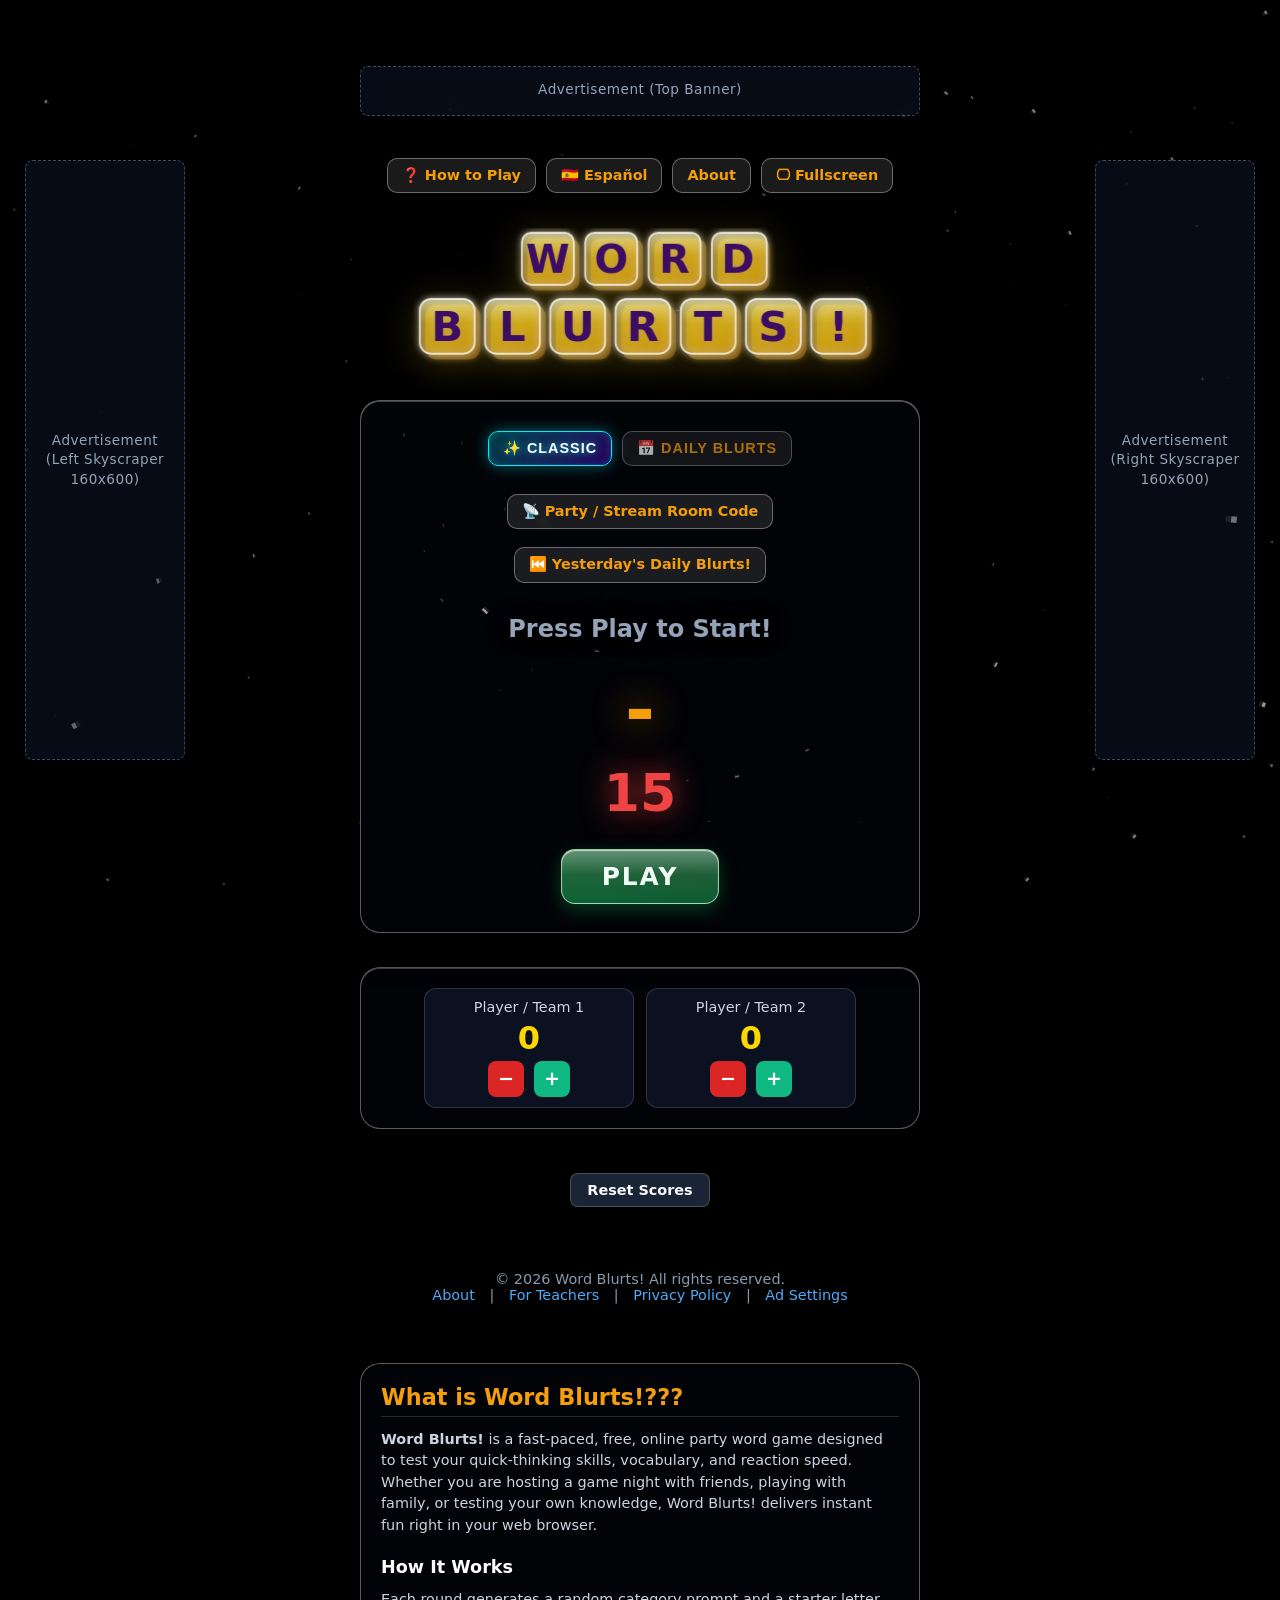
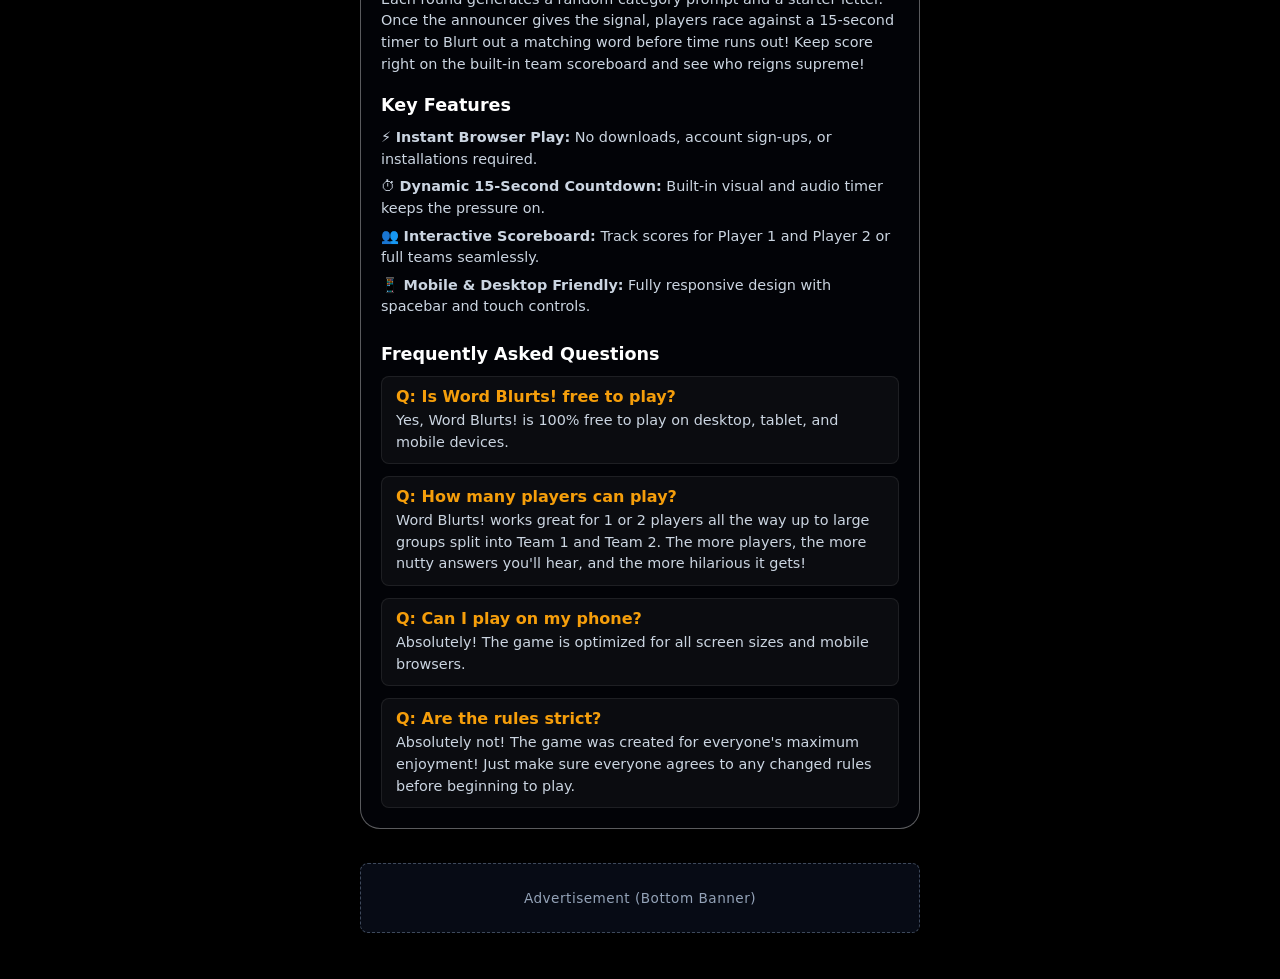
==== commit 397eb63f: "Update index.html" ====
--- a/index.html
+++ b/index.html
@@ -1733,6 +1733,6 @@
 
 
     <!-- MAIN SCRIPT TAG -->
-    <script src="script.js?v=10.8"></script>
+    <script src="script.js?v=10.9"></script>
 </body>
 </html>
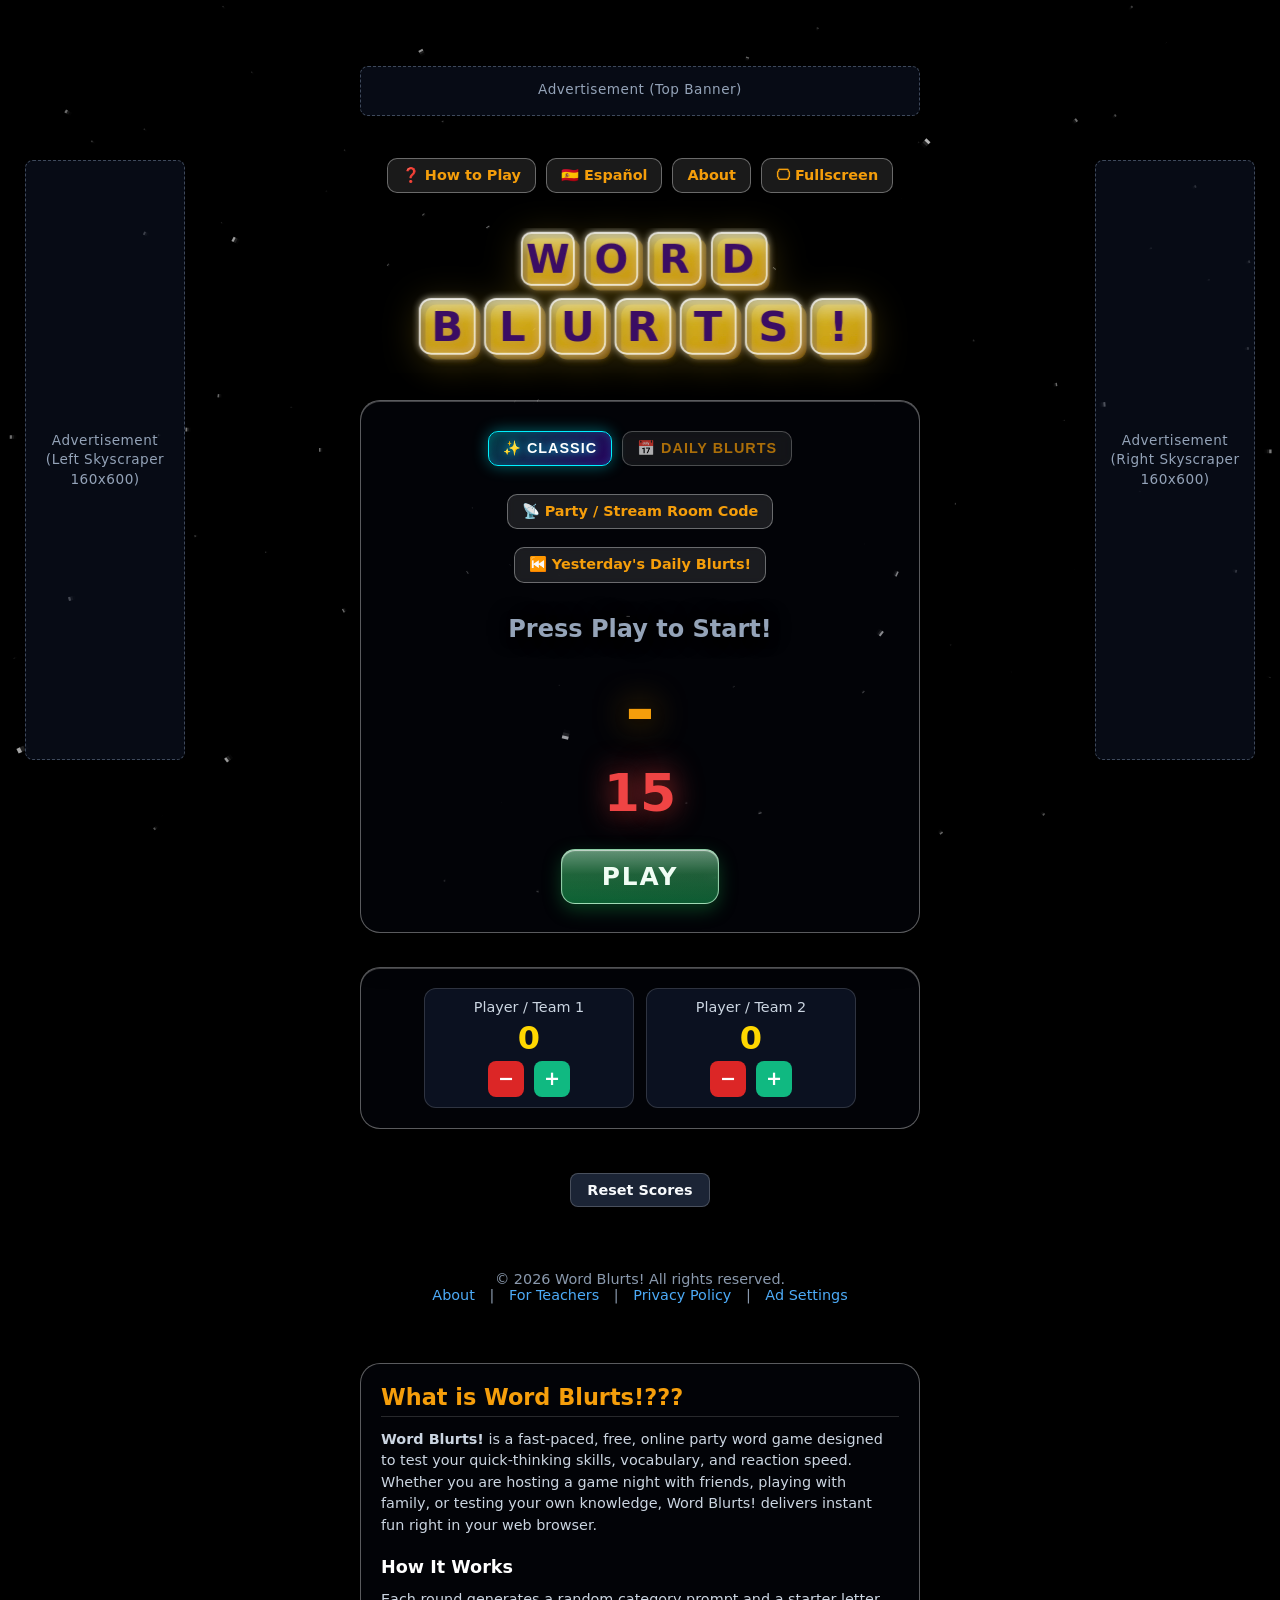
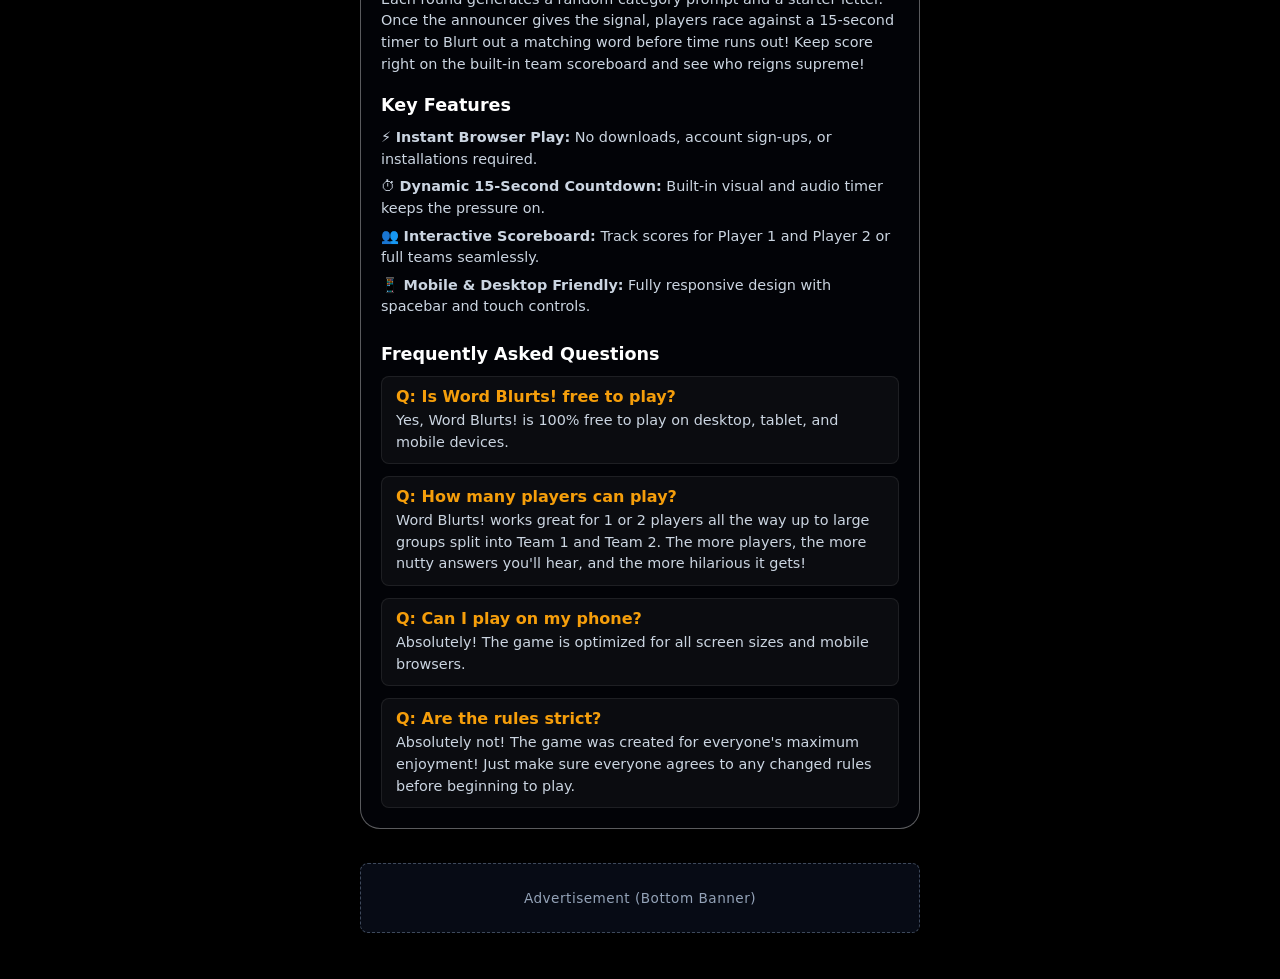
==== commit 2b1953ca: "Update index.html" ====
--- a/index.html
+++ b/index.html
@@ -1733,6 +1733,6 @@
 
 
     <!-- MAIN SCRIPT TAG -->
-    <script src="script.js?v=10.9"></script>
+    <script src="script.js?v=10.10"></script>
 </body>
 </html>
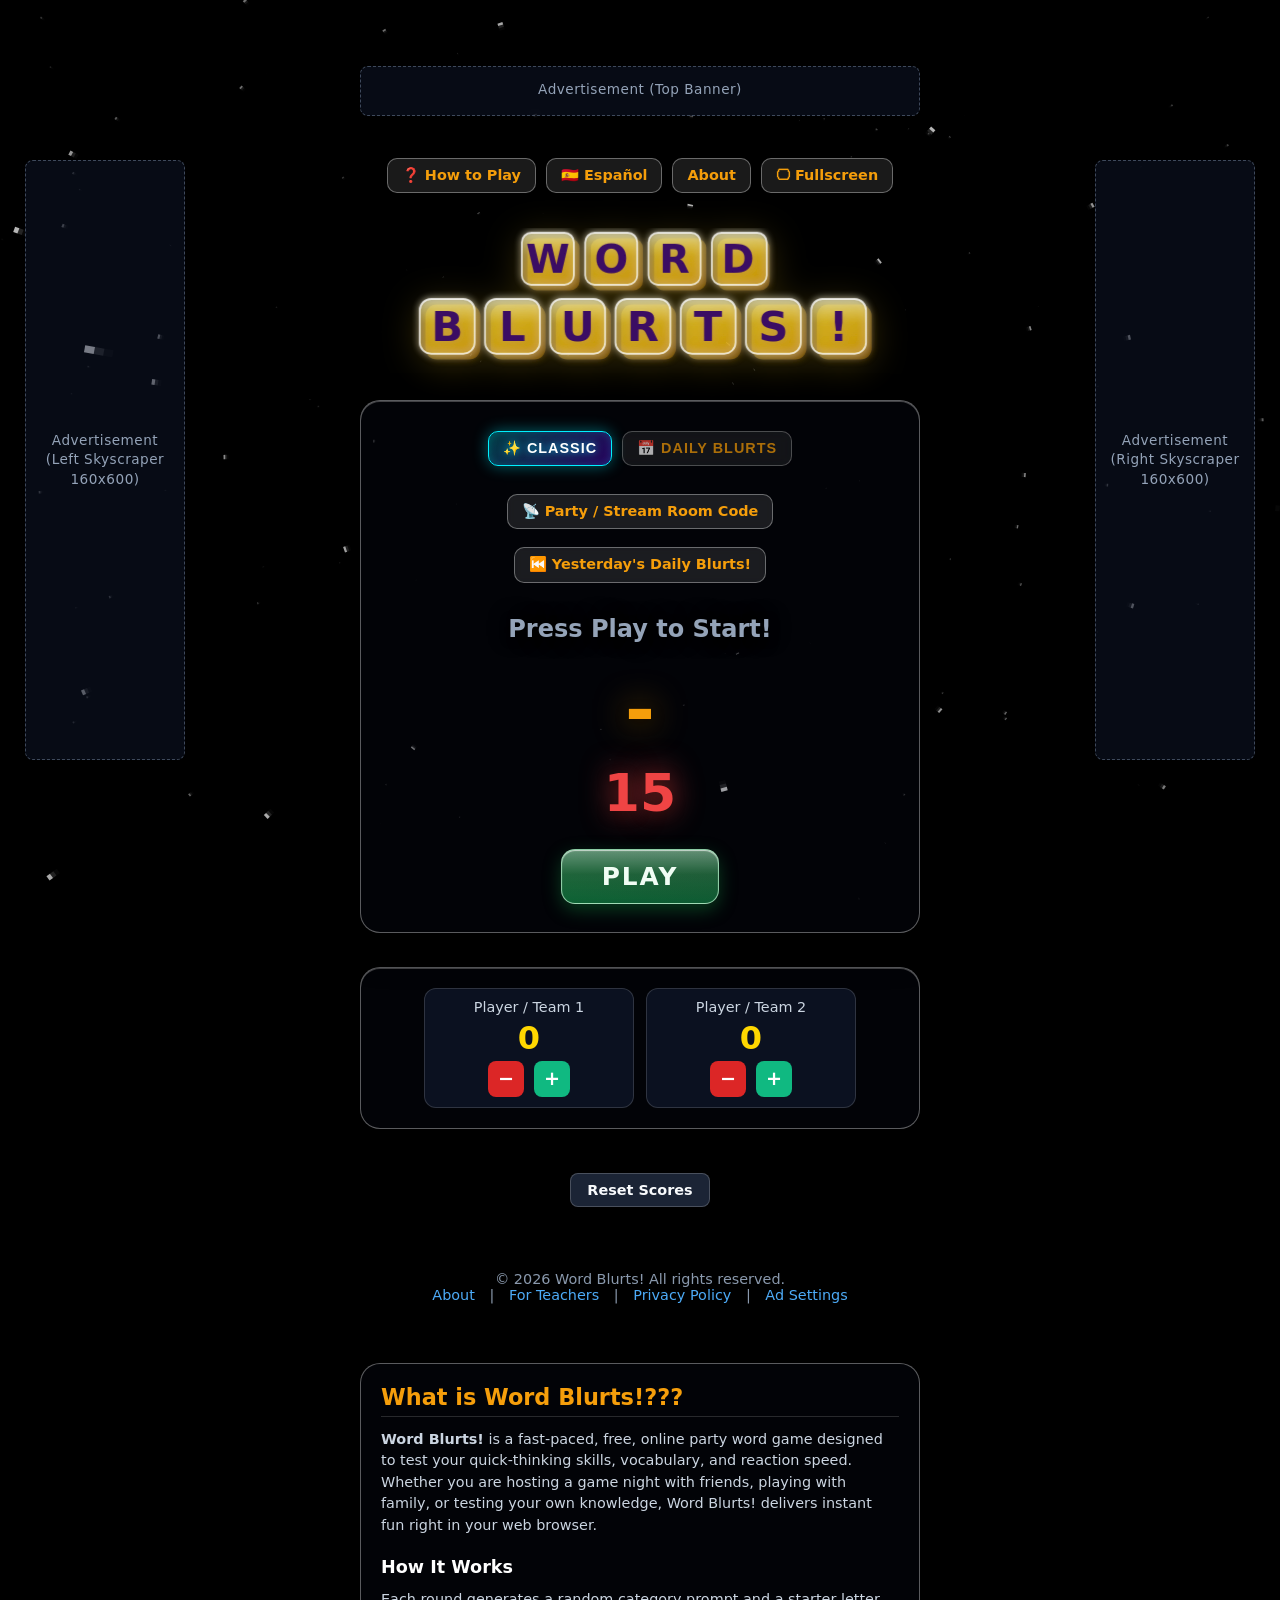
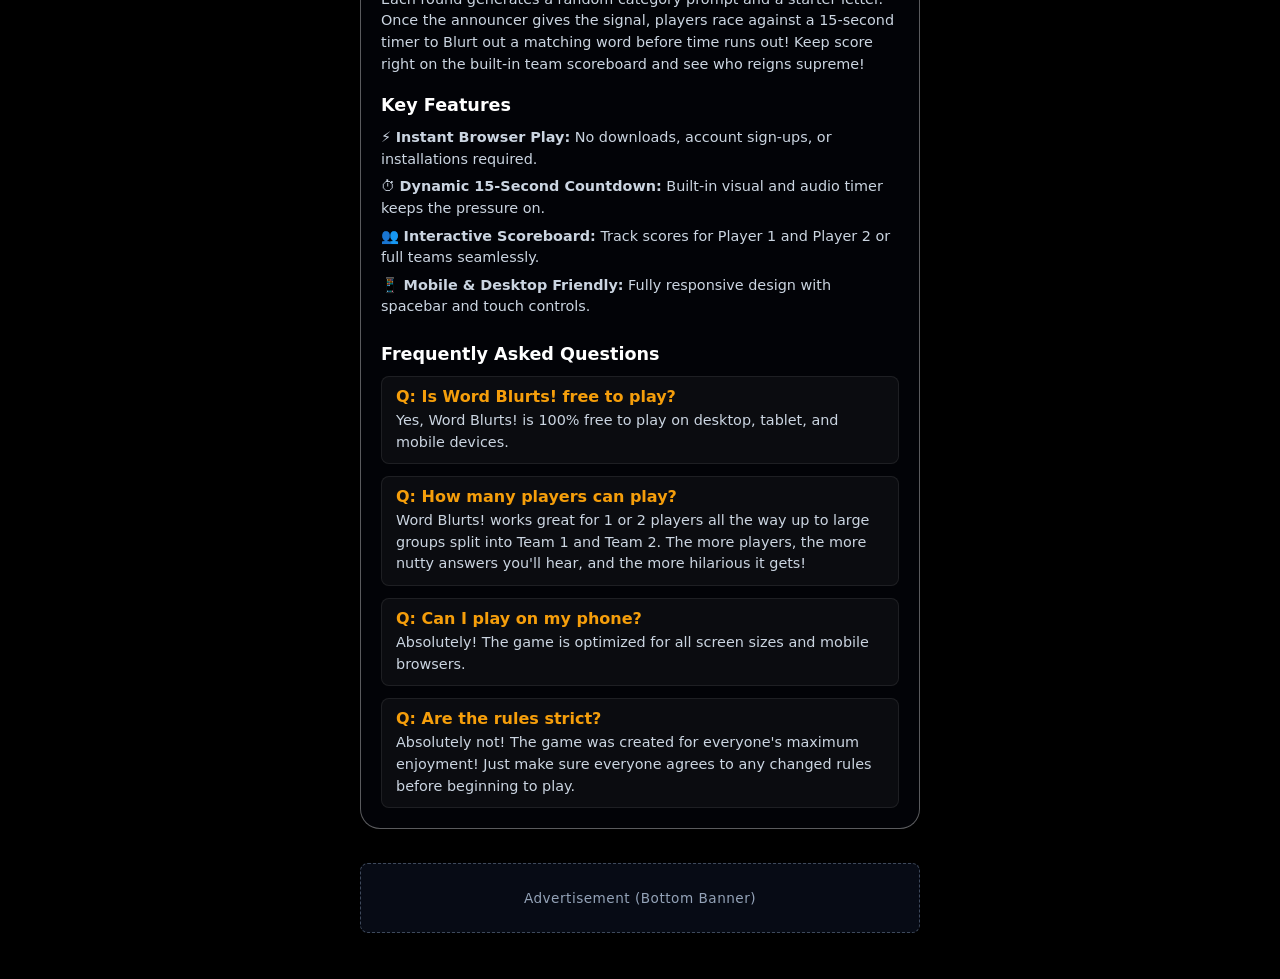
==== commit b44424a8: "Update index.html" ====
--- a/index.html
+++ b/index.html
@@ -1733,6 +1733,6 @@
 
 
     <!-- MAIN SCRIPT TAG -->
-    <script src="script.js?v=10.10"></script>
+    <script src="script.js?v=10.11"></script>
 </body>
 </html>
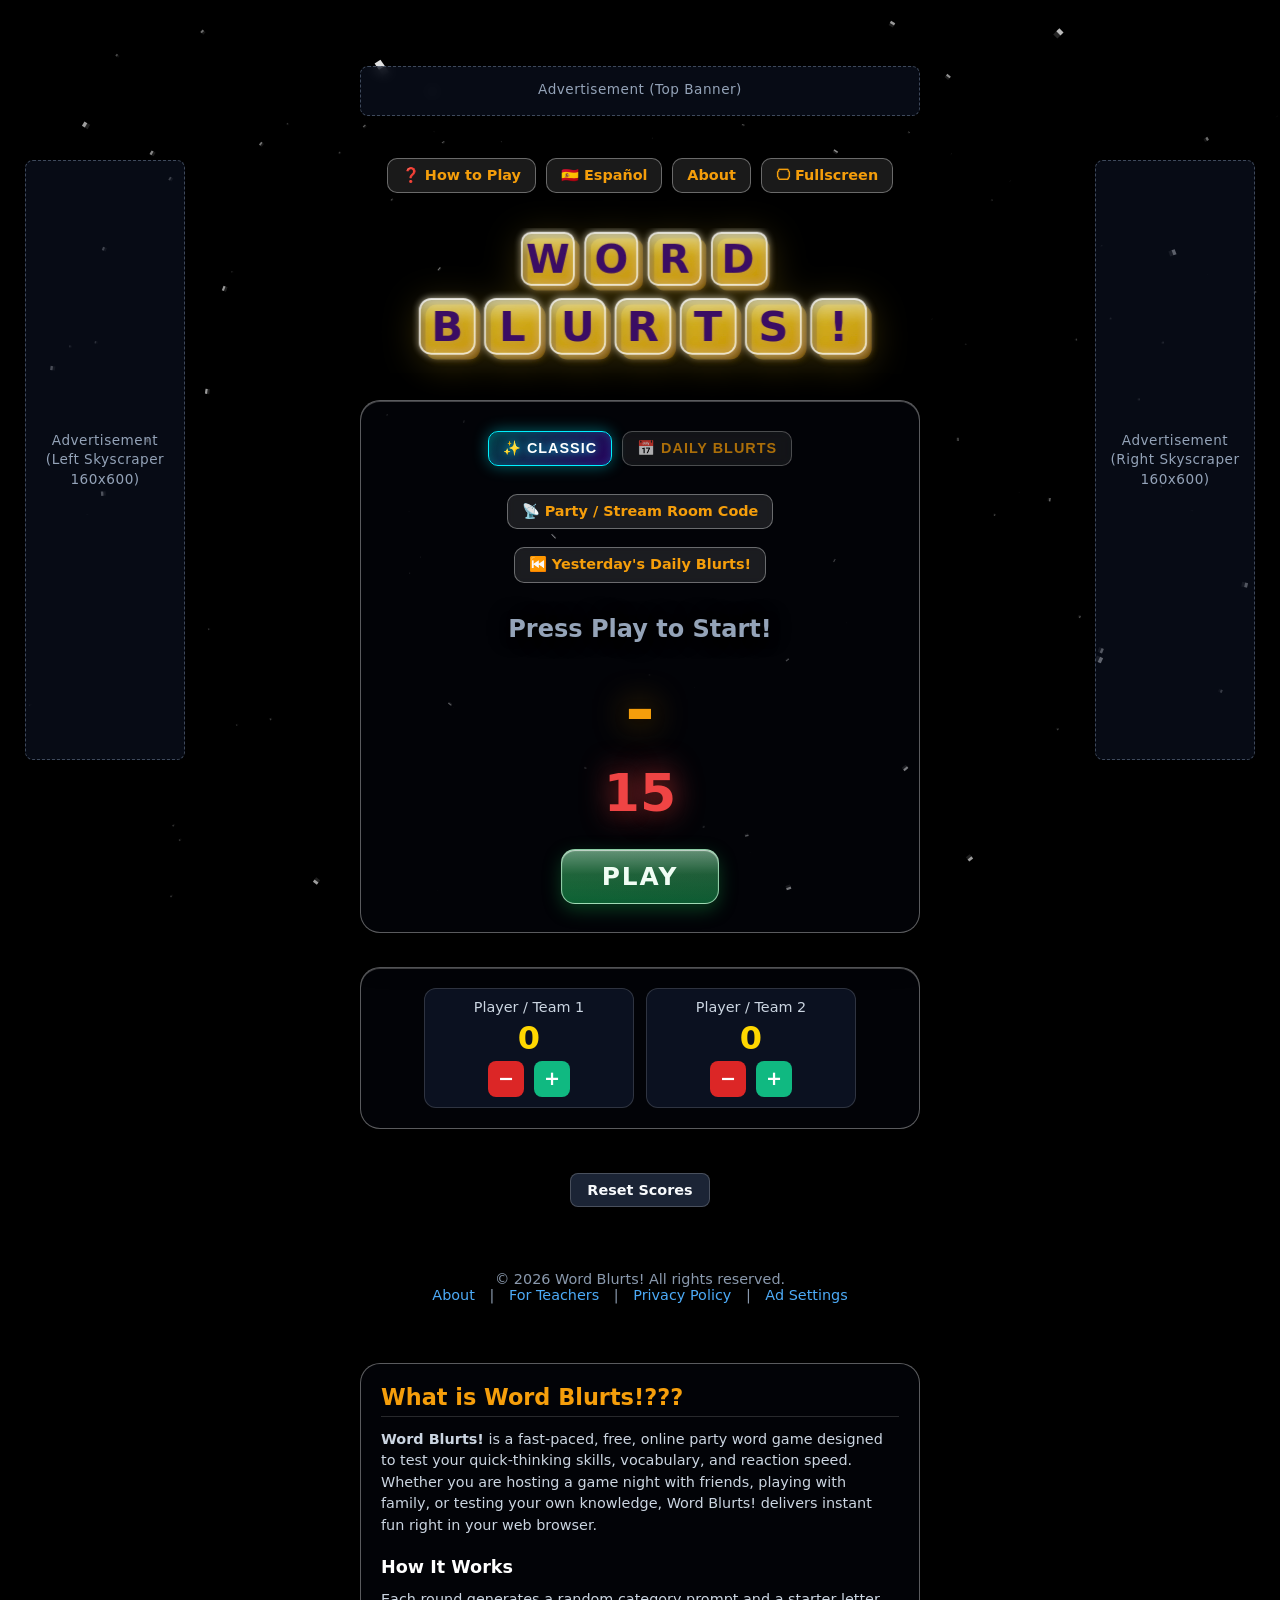
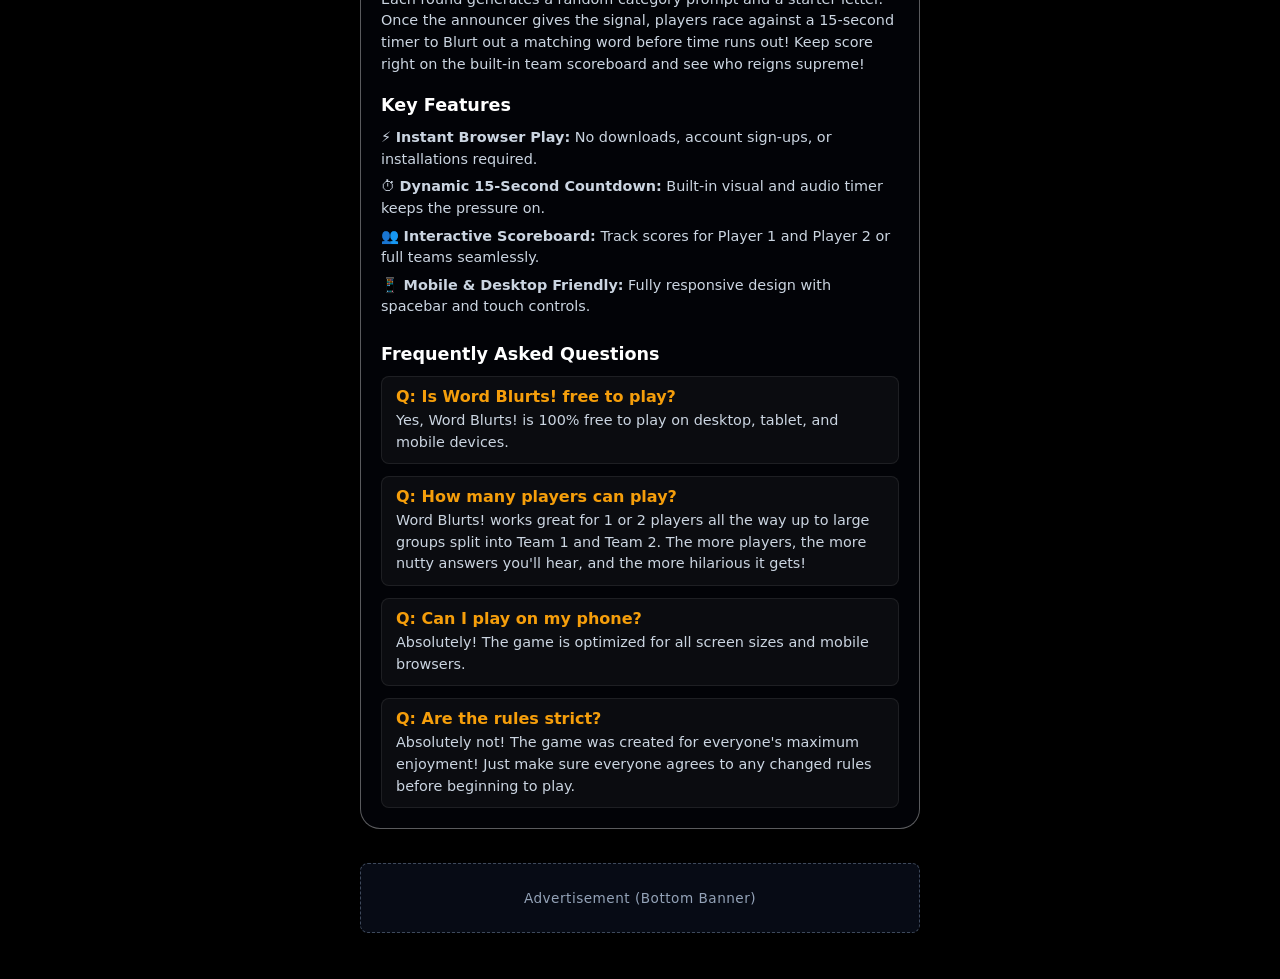
==== commit 1b4ea7c9: "Update index.html" ====
--- a/index.html
+++ b/index.html
@@ -1733,6 +1733,6 @@
 
 
     <!-- MAIN SCRIPT TAG -->
-    <script src="script.js?v=10.11"></script>
+    <script src="script.js?v=10.12"></script>
 </body>
 </html>
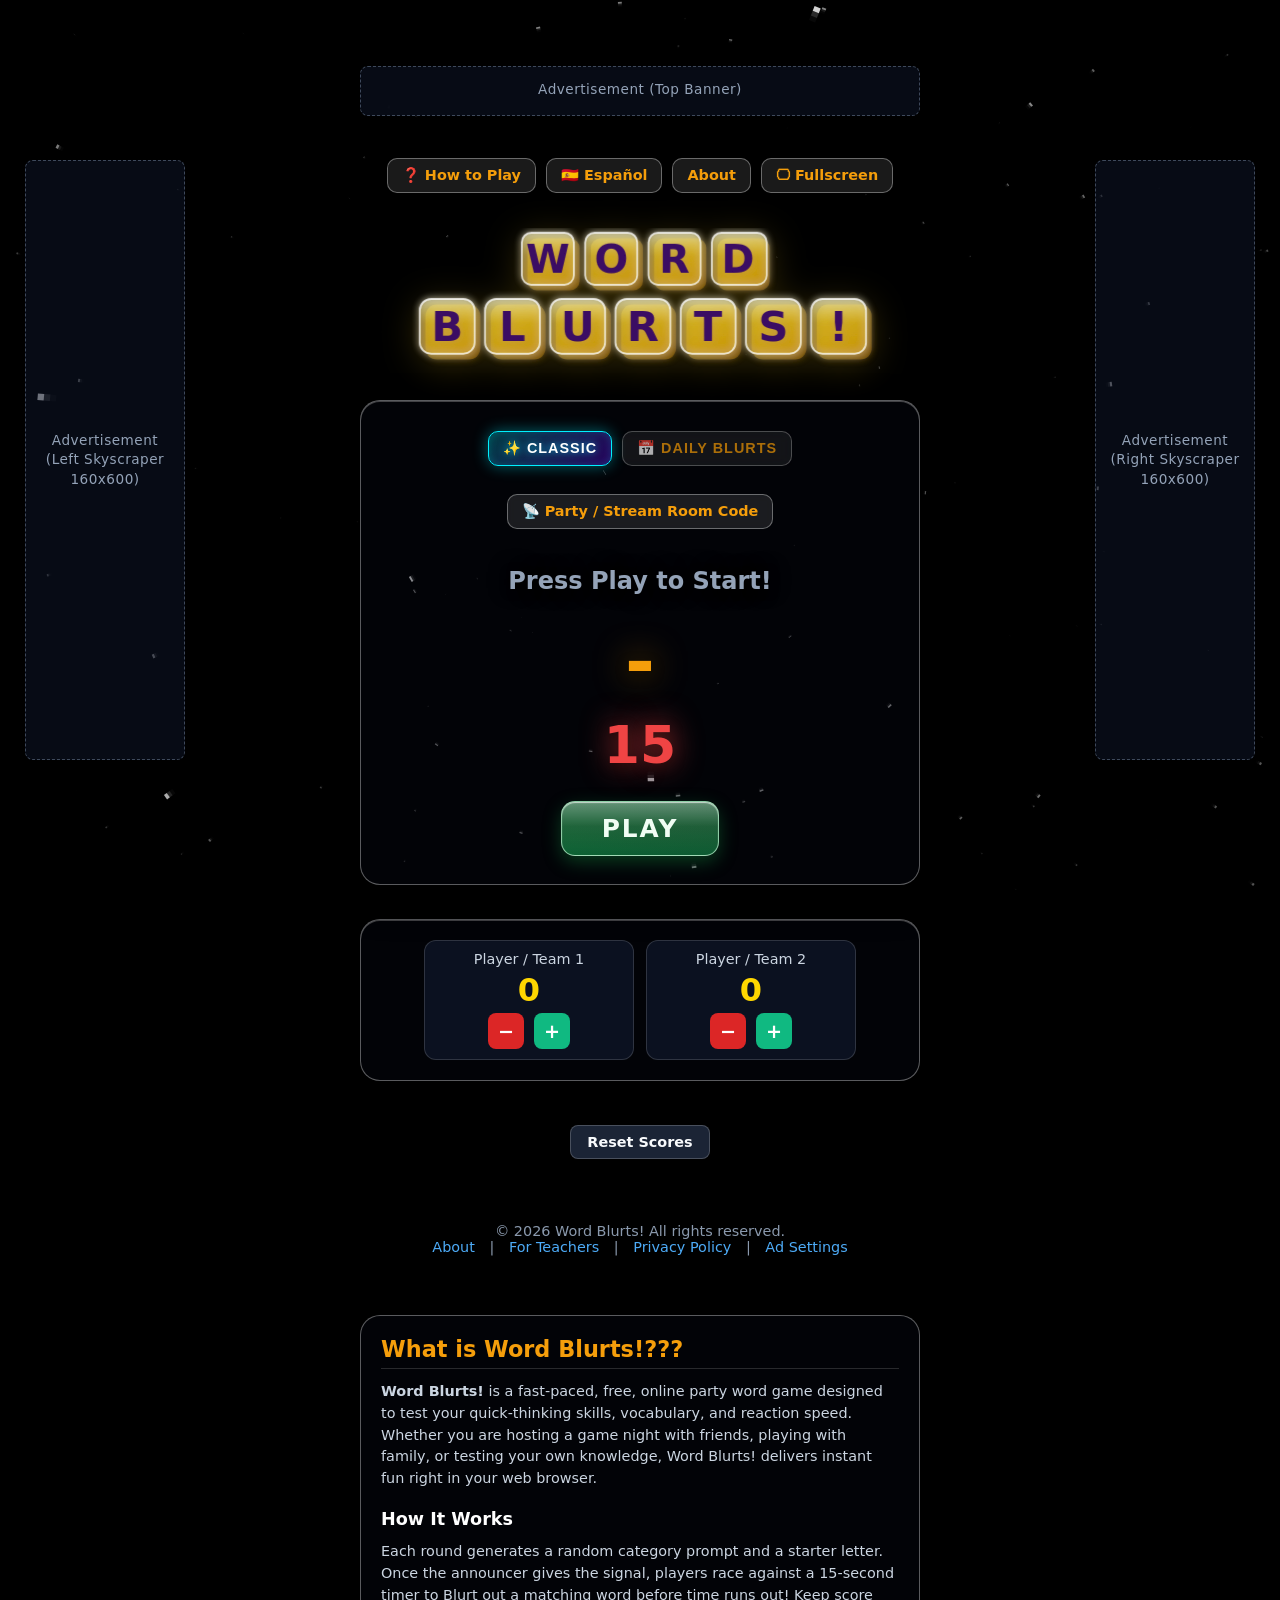
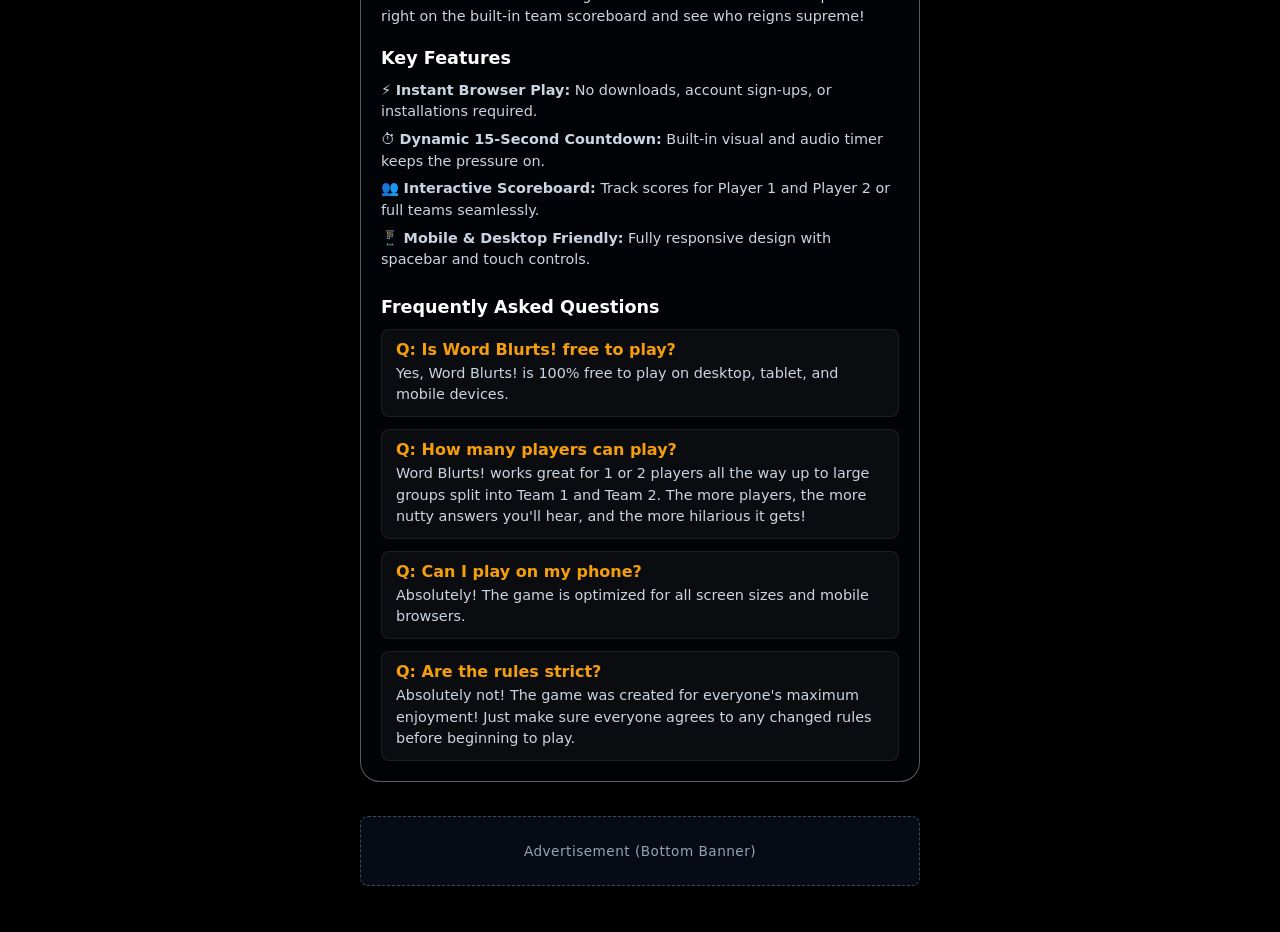
==== commit 9fcc95c9: "Update index.html" ====
--- a/index.html
+++ b/index.html
@@ -1733,6 +1733,6 @@
 
 
     <!-- MAIN SCRIPT TAG -->
-    <script src="script.js?v=10.12"></script>
+    <script src="script.js?v=10.13"></script>
 </body>
 </html>
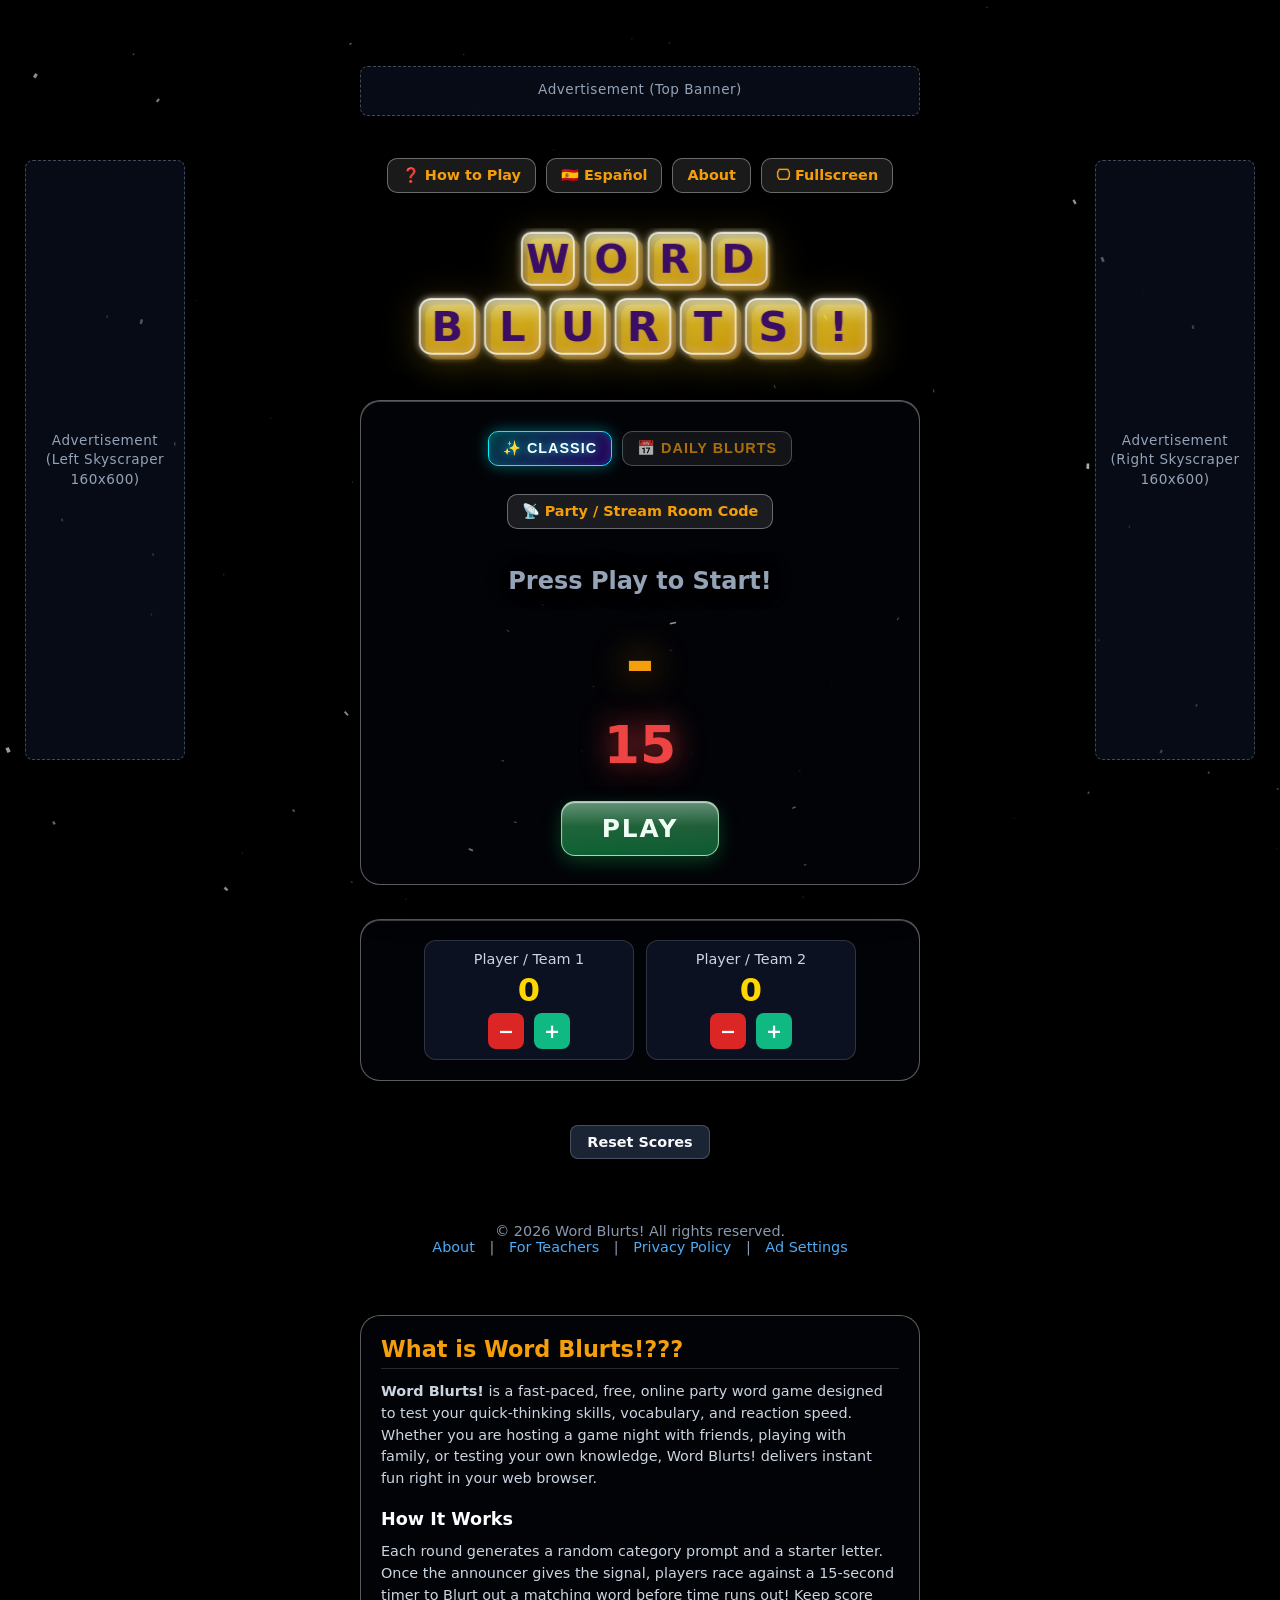
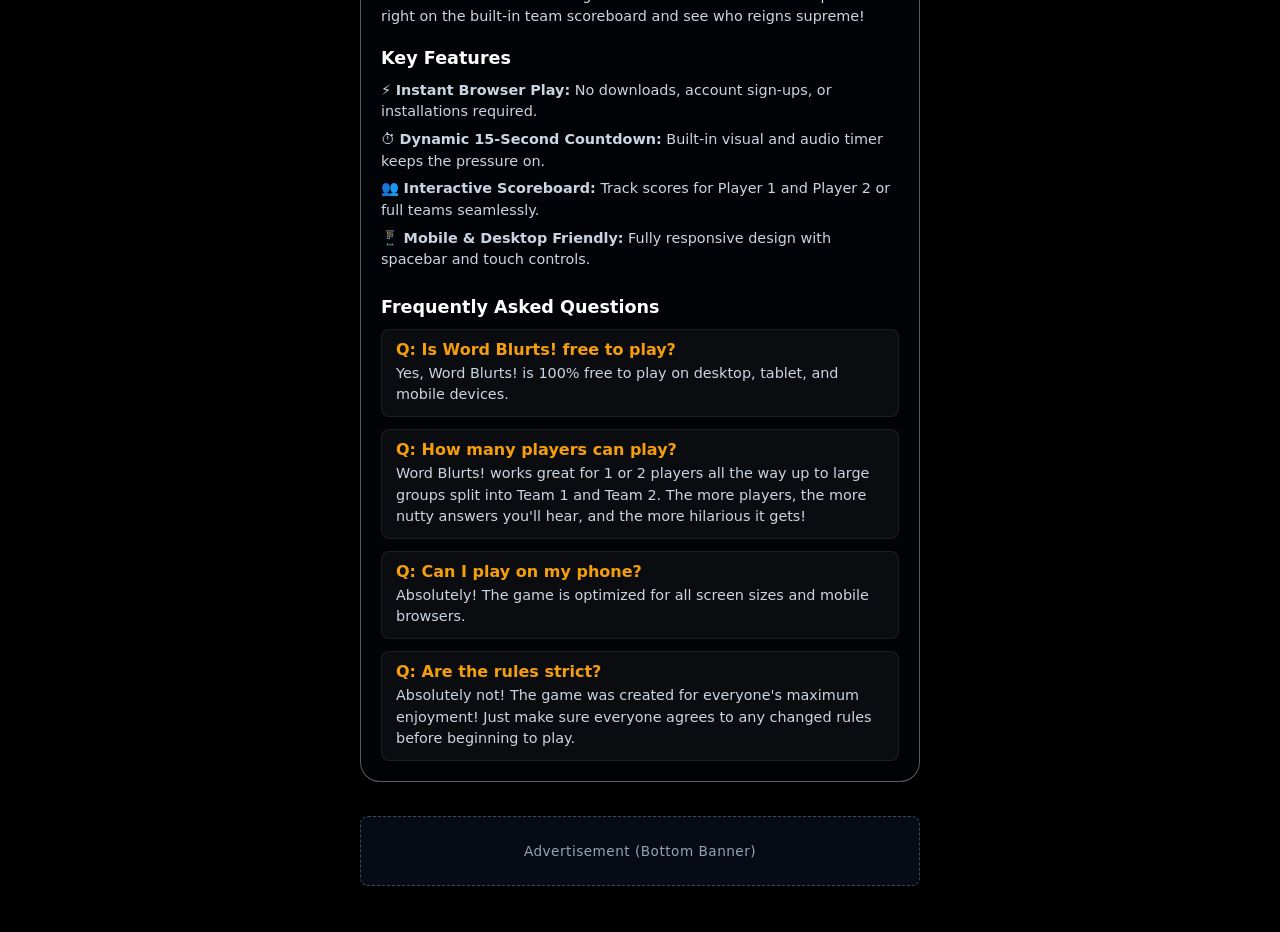
==== commit 07355c81: "Update index.html" ====
--- a/index.html
+++ b/index.html
@@ -1733,6 +1733,6 @@
 
 
     <!-- MAIN SCRIPT TAG -->
-    <script src="script.js?v=10.13"></script>
+    <script src="script.js?v=10.14"></script>
 </body>
 </html>
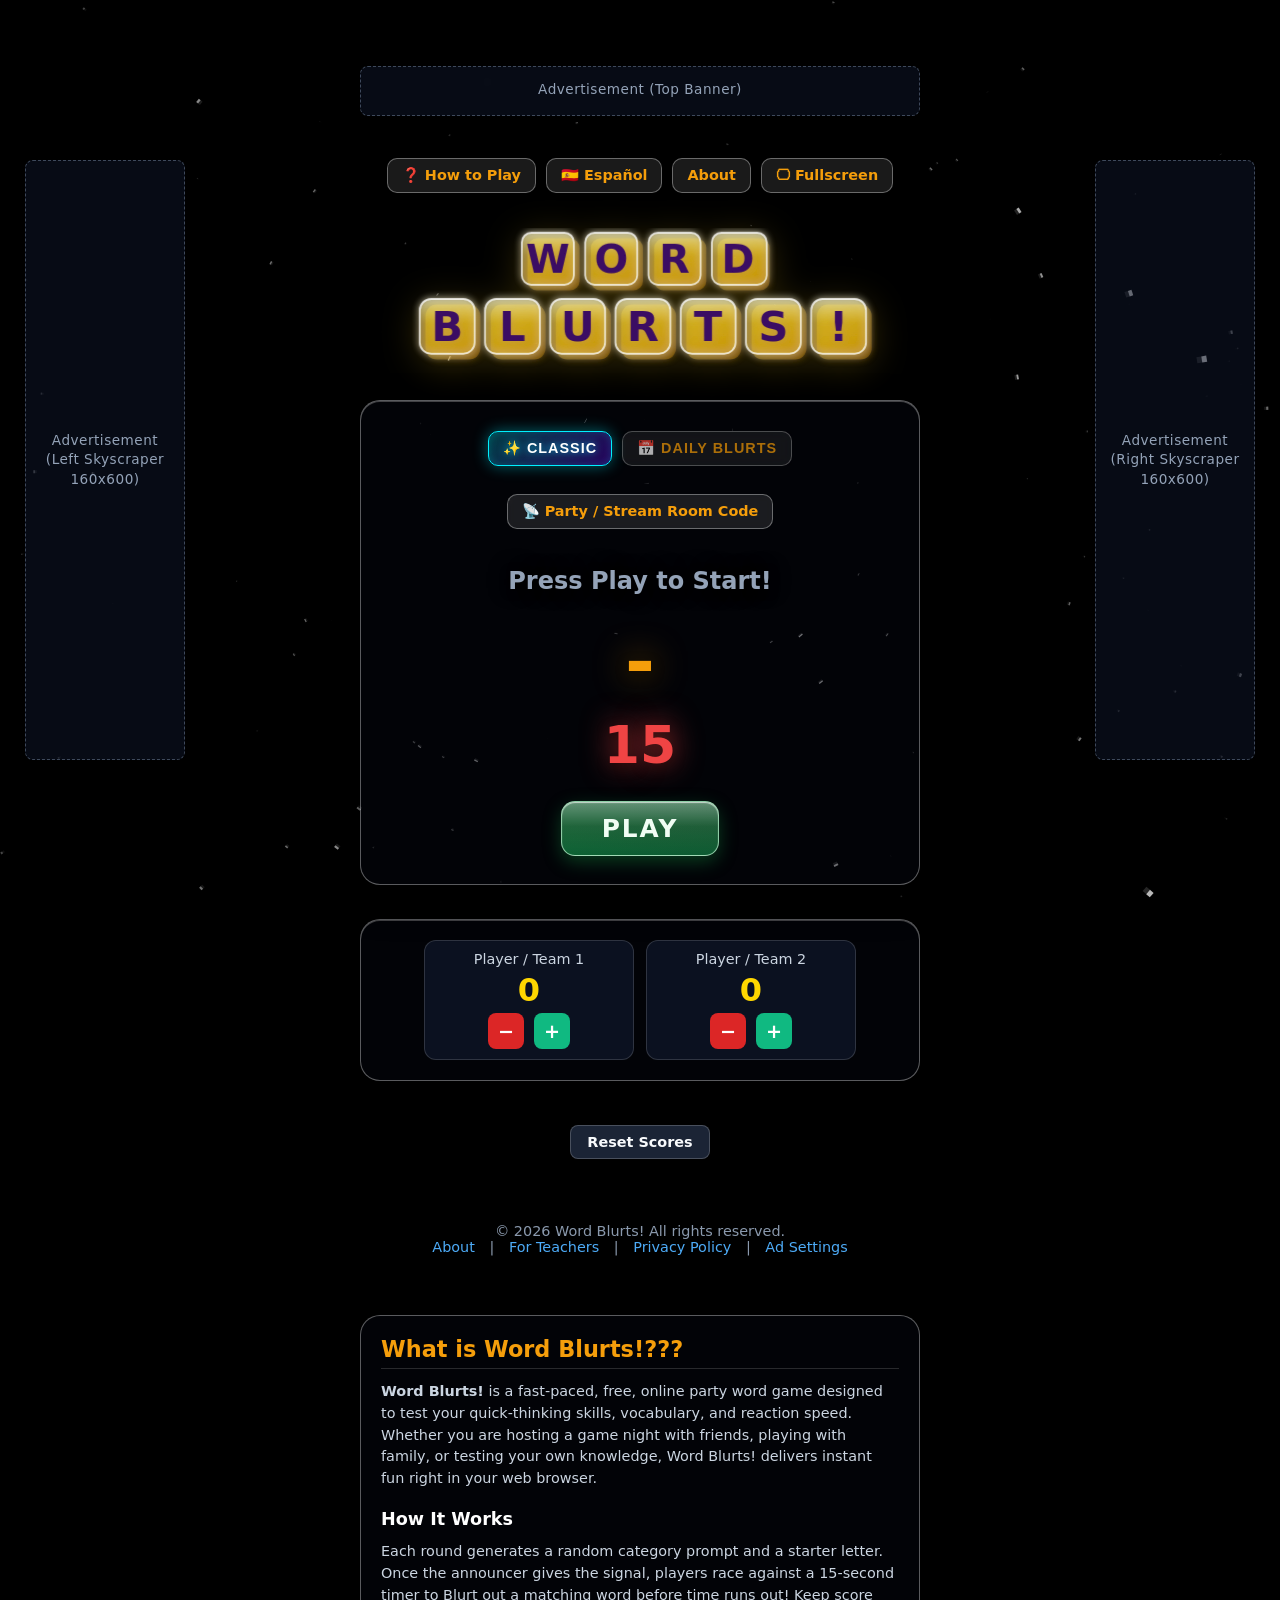
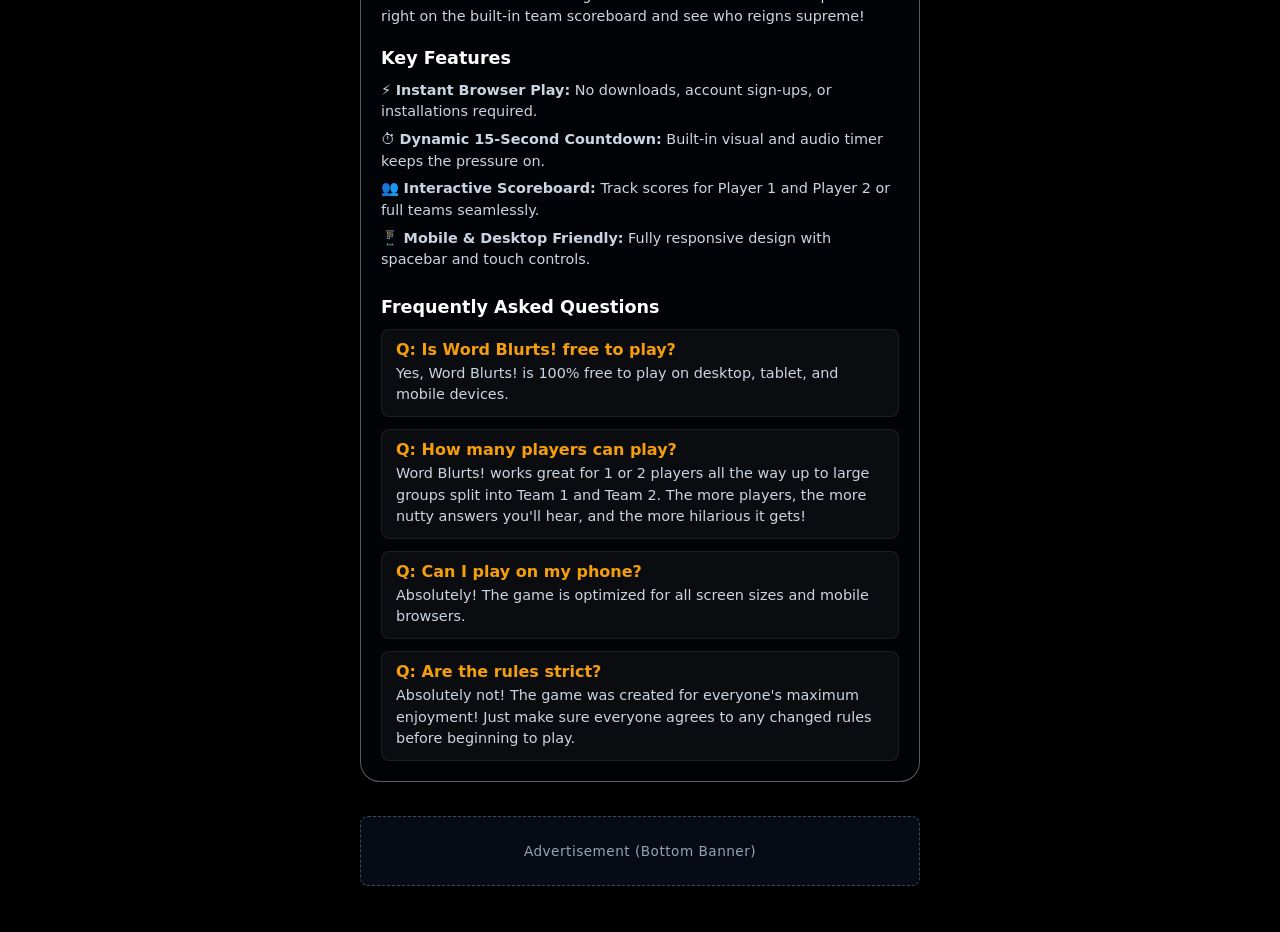
==== commit b4b746c0: "Update index.html" ====
--- a/index.html
+++ b/index.html
@@ -1733,6 +1733,6 @@
 
 
     <!-- MAIN SCRIPT TAG -->
-    <script src="script.js?v=10.14"></script>
+    <script src="script.js?v=10.15"></script>
 </body>
 </html>
